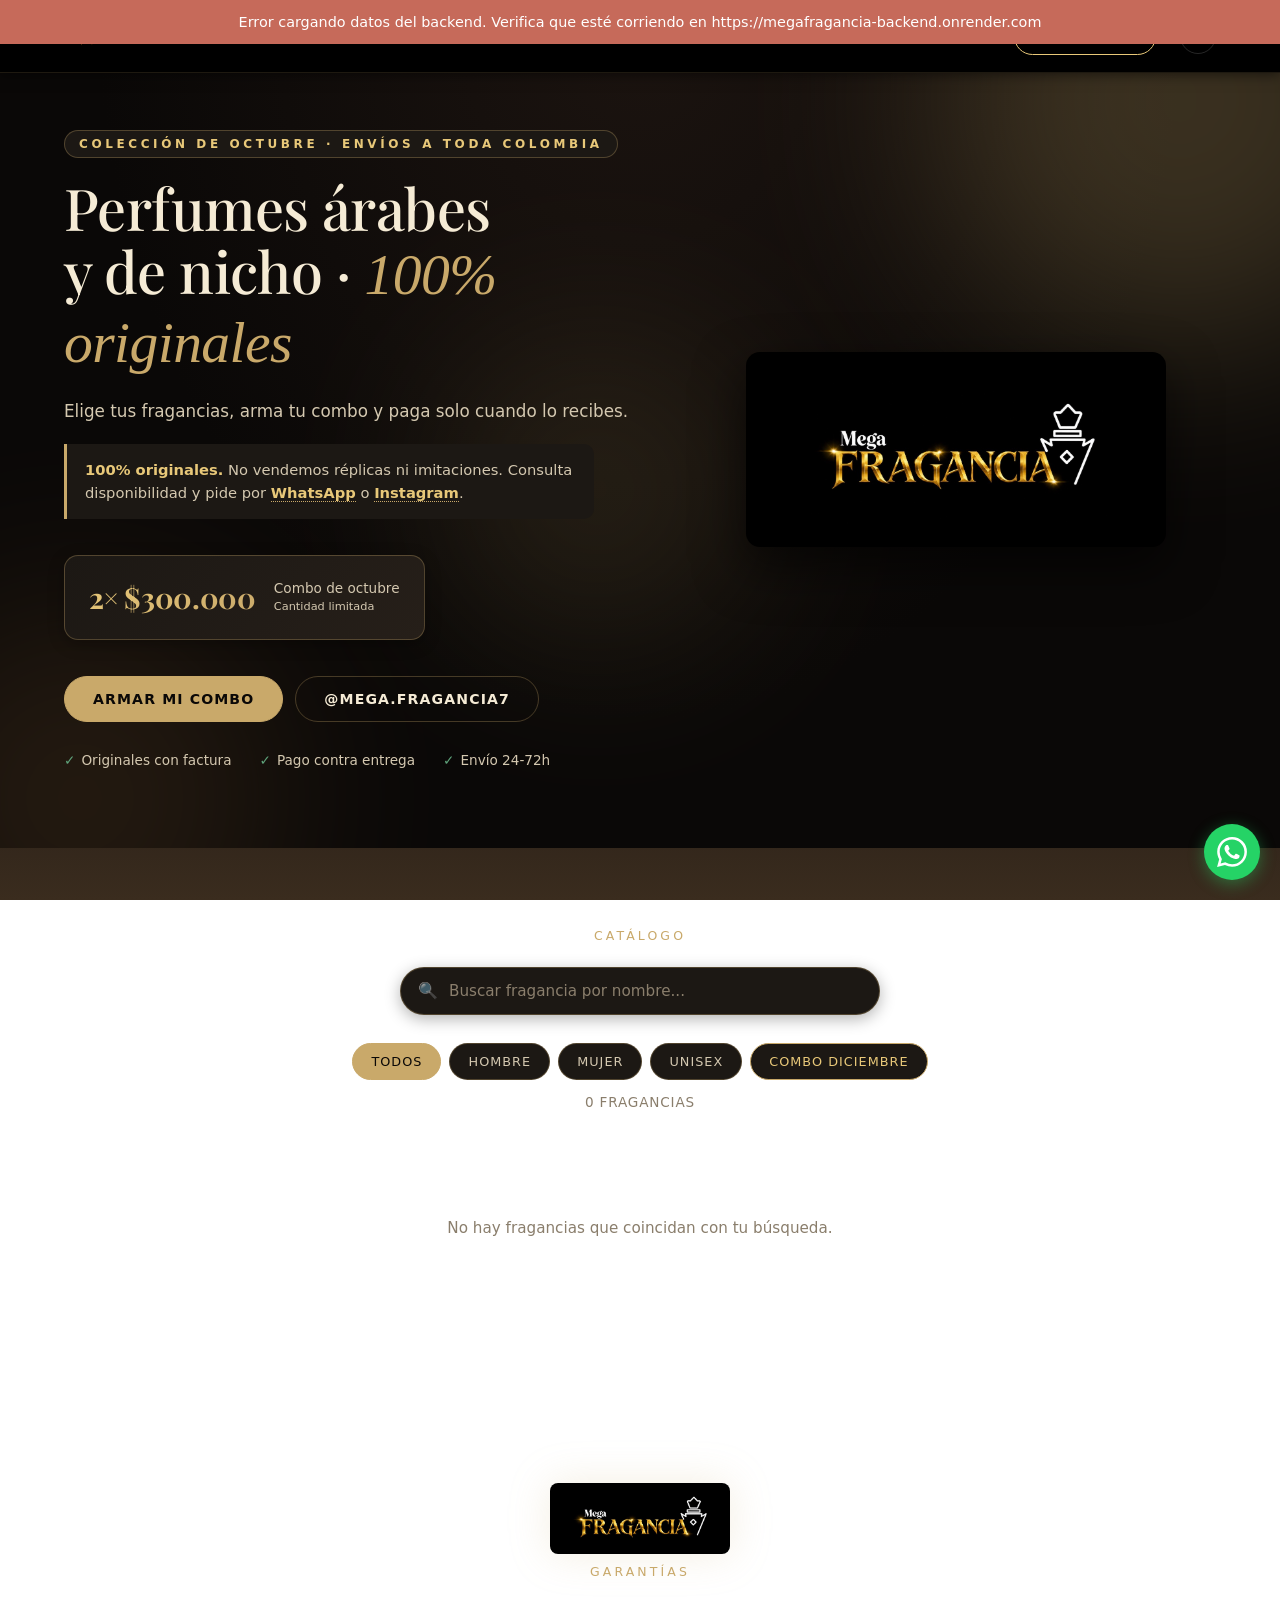
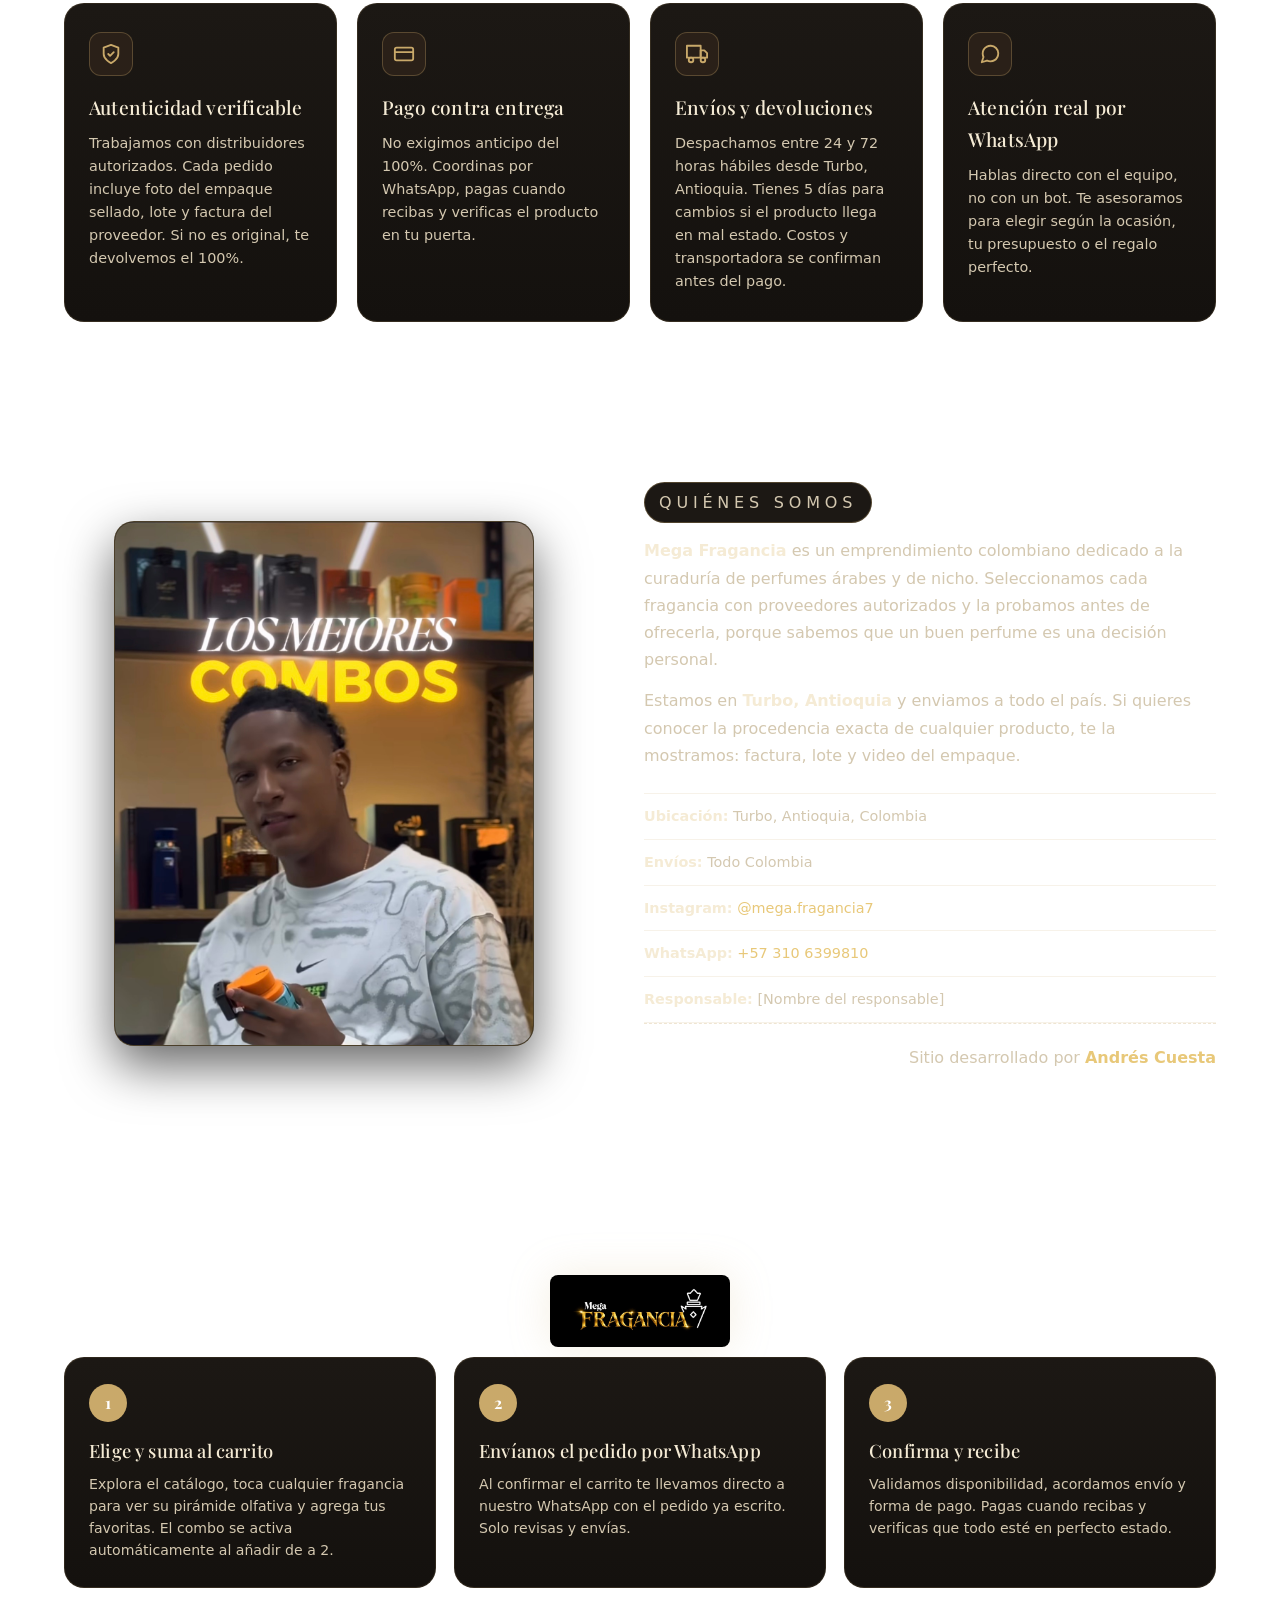
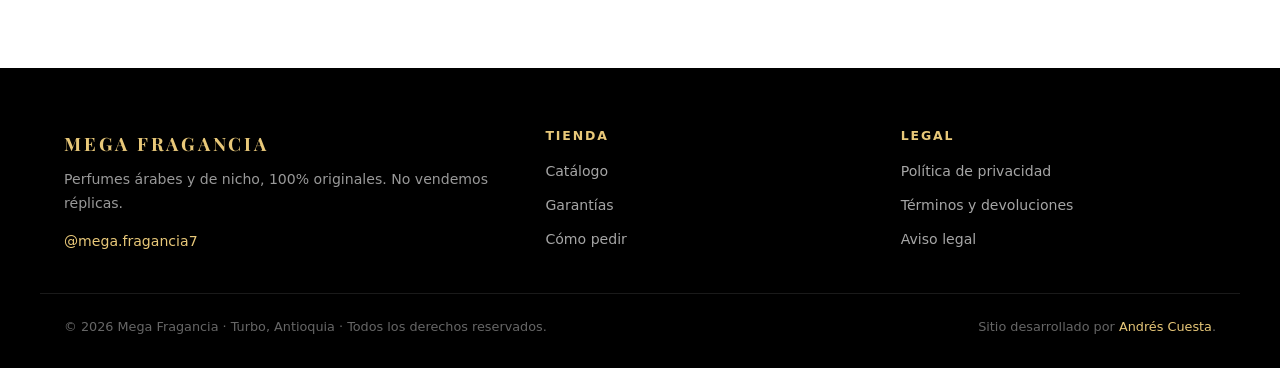
==== index.html @ 2c6e610f "Catalogo: filtro 'Combo del mes', contador de fragancias y paginacion de 10 - Chip 'Combo Octubre' (" ====
<!DOCTYPE html>
<html lang="es-CO">
<head>
  <meta charset="utf-8">
  <meta name="viewport" content="width=device-width, initial-scale=1, viewport-fit=cover">
  <meta name="theme-color" content="#1a1410">
  <meta name="description" content="Mega Fragancia — Perfumes árabes y de nicho 100% originales en Turbo, Antioquia. Sin réplicas. Combos 2x1 con envío a toda Colombia. Pide por WhatsApp.">
  <meta name="robots" content="index, follow">
  <meta property="og:title" content="Mega Fragancia — Perfumes árabes y de nicho">
  <meta property="og:description" content="Perfumes árabes y de nicho 100% originales. Sin réplicas. Combos y envío a toda Colombia. Pide por WhatsApp.">
  <meta property="og:type" content="website">
  <meta property="og:locale" content="es_CO">
  <meta property="og:site_name" content="Mega Fragancia">
  <meta property="og:url" content="https://megafraganciaweb.netlify.app/">
  <meta property="og:image" content="https://megafraganciaweb.netlify.app/assets/img/logo-original.jpg">
  <meta property="og:image:width" content="1153">
  <meta property="og:image:height" content="459">
  <meta property="og:image:alt" content="Logo de Mega Fragancia — Perfumes árabes y de nicho 100% originales">
  <meta name="twitter:card" content="summary_large_image">
  <meta name="twitter:title" content="Mega Fragancia — Perfumes árabes y de nicho">
  <meta name="twitter:description" content="Perfumes árabes y de nicho 100% originales. Sin réplicas. Pide por WhatsApp.">
  <meta name="twitter:image" content="https://megafraganciaweb.netlify.app/assets/img/logo-original.jpg">
  <link rel="icon" type="image/svg+xml" href="assets/svg/favicon.svg">
  <link rel="preconnect" href="https://wa.me">
  <link rel="preconnect" href="https://fonts.googleapis.com">
  <link rel="preconnect" href="https://fonts.gstatic.com" crossorigin>
  <link rel="stylesheet" href="styles.css">
  <title>Mega Fragancia — Perfumes árabes y de nicho · 100% originales</title>
</head>
<body>

  <!-- ============ HEADER ============ -->
  <header id="hdr">
    <div class="wrap nav">
      <a class="brand" href="#inicio" aria-label="Mega Fragancia, ir al inicio">
        <img src="assets/img/logo-original.jpg" alt="" width="38" height="38" class="brand-logo">
        <span>Mega Fragancia</span>
      </a>
      <nav class="sans" aria-label="Navegación principal">
        <a class="link hide-s" href="#catalogo">Catálogo</a>
        <a class="link hide-s" href="#garantias">Garantías</a>
        <a class="link hide-s" href="#nosotros">Nosotros</a>
        <a class="link" href="#como-pedir">Cómo pedir</a>
      </nav>
      <button class="cartbtn" id="cartbtn" type="button" aria-label="Abrir carrito">
        Carrito <span id="cc" aria-live="polite">0</span>
      </button>
      <button class="adminbtn" id="adminbtn" type="button" aria-label="Panel de administración" title="Panel admin">
        <svg viewBox="0 0 24 24" width="18" height="18" fill="none" stroke="currentColor" stroke-width="2" stroke-linecap="round" stroke-linejoin="round" aria-hidden="true">
          <circle cx="12" cy="12" r="3"/>
          <path d="M12 1v6m0 6v6m11-7h-6m-6 0H1m17.36-5.36l-4.24 4.24m-4.24 4.24l-4.24 4.24m12.72 0l-4.24-4.24m-4.24-4.24l-4.24-4.24"/>
        </svg>
      </button>
    </div>
  </header>

  <main id="inicio">

    <!-- ============ HERO ============ -->
    <section class="hero">
      <div class="orb a" aria-hidden="true"></div>
      <div class="orb b" aria-hidden="true"></div>
      <div class="orb c" aria-hidden="true"></div>
      <div class="wrap hero-wrap">
        <div class="hero-text">
          <p class="eyebrow" id="promo-eyebrow">Colección de octubre · Envíos a toda Colombia</p>
          <h1>Perfumes árabes<br>y de nicho · <em>100% originales</em></h1>
          <p class="lead">
            Elige tus fragancias, arma tu combo y paga solo cuando lo recibes.
            Trabajamos directamente con proveedores autorizados y entregamos factura de cada pedido.
          </p>
          <p class="lead-mini">
            <strong>100% originales.</strong> No vendemos réplicas ni imitaciones.
            Consulta disponibilidad y pide por
            <a href="#" id="hero-wa">WhatsApp</a> o
            <a href="https://www.instagram.com/mega.fragancia7/" target="_blank" rel="noopener noreferrer">Instagram</a>.
          </p>
          <div class="promo" id="promo-block">
            <b id="promo-titulo">2× $300.000</b>
            <span>
              <span id="promo-subtitulo">Combo de octubre</span><br>
              <small id="promo-vigencia">Cantidad limitada</small>
            </span>
          </div>
          <div class="btns">
            <a class="btn" href="#catalogo">Armar mi combo</a>
            <a class="btn ghost" href="https://www.instagram.com/mega.fragancia7/" target="_blank" rel="noopener noreferrer">@mega.fragancia7</a>
          </div>
          <p class="hero-trust">
            <span>Originales con factura</span>
            <span>Pago contra entrega</span>
            <span>Envío 24-72h</span>
          </p>
        </div>
        <div class="hero-visual" aria-hidden="true">
          <div class="hero-logo">
            <img src="assets/img/logo-original.jpg" alt="Mega Fragancia - Perfumes árabes y de nicho">
          </div>
        </div>
      </div>
    </section>

    <!-- ============ CATÁLOGO ============ -->
    <section id="catalogo">
      <div class="wrap">
        <p class="section-tag">Catálogo</p>

        <div class="search-bar">
          <input type="search" id="search" placeholder="Buscar fragancia por nombre..." aria-label="Buscar fragancia">
        </div>

        <div class="filters" id="filters" role="group" aria-label="Filtrar por tipo"></div>
        <p class="cat-count" id="cat-count" aria-live="polite"></p>
        <div class="grid" id="grid"></div>
        <nav class="pagination" id="pagination" aria-label="Paginación del catálogo" hidden></nav>

        <p class="empty" id="empty" hidden>No hay fragancias que coincidan con tu búsqueda.</p>
      </div>
    </section>

    <!-- ============ GARANTÍAS ============ -->
    <section id="garantias">
      <div class="wrap">
        <div class="logo-banner reveal">
          <img src="assets/img/logo-original.jpg" alt="Mega Fragancia" class="banner-logo">
        </div>
        <p class="section-tag">Garantías</p>
        <div class="trust">
          <article class="tbox reveal">
            <div class="ticon" aria-hidden="true">
              <svg viewBox="0 0 24 24" fill="none" stroke="currentColor" stroke-width="2" stroke-linecap="round" stroke-linejoin="round">
                <path d="M12 22s8-4 8-10V5l-8-3-8 3v7c0 6 8 10 8 10z"/>
                <path d="M9 12l2 2 4-4"/>
              </svg>
            </div>
            <h3>Autenticidad verificable</h3>
            <p>Trabajamos con distribuidores autorizados. Cada pedido incluye foto del empaque sellado, lote y factura del proveedor. Si no es original, te devolvemos el 100%.</p>
          </article>
          <article class="tbox reveal">
            <div class="ticon" aria-hidden="true">
              <svg viewBox="0 0 24 24" fill="none" stroke="currentColor" stroke-width="2" stroke-linecap="round" stroke-linejoin="round">
                <rect x="2" y="5" width="20" height="14" rx="2"/>
                <line x1="2" y1="10" x2="22" y2="10"/>
              </svg>
            </div>
            <h3>Pago contra entrega</h3>
            <p>No exigimos anticipo del 100%. Coordinas por WhatsApp, pagas cuando recibas y verificas el producto en tu puerta.</p>
          </article>
          <article class="tbox reveal">
            <div class="ticon" aria-hidden="true">
              <svg viewBox="0 0 24 24" fill="none" stroke="currentColor" stroke-width="2" stroke-linecap="round" stroke-linejoin="round">
                <rect x="1" y="3" width="15" height="13"/>
                <path d="M16 8h4l3 3v5h-7V8z"/>
                <circle cx="5.5" cy="18.5" r="2.5"/>
                <circle cx="18.5" cy="18.5" r="2.5"/>
              </svg>
            </div>
            <h3>Envíos y devoluciones</h3>
            <p>Despachamos entre 24 y 72 horas hábiles desde Turbo, Antioquia. Tienes 5 días para cambios si el producto llega en mal estado. Costos y transportadora se confirman antes del pago.</p>
          </article>
          <article class="tbox reveal">
            <div class="ticon" aria-hidden="true">
              <svg viewBox="0 0 24 24" fill="none" stroke="currentColor" stroke-width="2" stroke-linecap="round" stroke-linejoin="round">
                <path d="M21 11.5a8.38 8.38 0 0 1-.9 3.8 8.5 8.5 0 0 1-7.6 4.7 8.38 8.38 0 0 1-3.8-.9L3 21l1.9-5.7a8.38 8.38 0 0 1-.9-3.8 8.5 8.5 0 0 1 4.7-7.6 8.38 8.38 0 0 1 3.8-.9h.5a8.48 8.48 0 0 1 8 8v.5z"/>
              </svg>
            </div>
            <h3>Atención real por WhatsApp</h3>
            <p>Hablas directo con el equipo, no con un bot. Te asesoramos para elegir según la ocasión, tu presupuesto o el regalo perfecto.</p>
          </article>
        </div>
      </div>
    </section>

    <!-- ============ NOSOTROS ============ -->
    <section id="nosotros">
      <div class="wrap nosotros">
        <div class="nos-foto reveal" aria-hidden="true">
          <img src="assets/img/equipo/vendedor.jpg" alt="">
        </div>
        <div class="nos-text reveal">
          <p class="eyebrow">Quiénes somos</p>
          <p>
            <strong>Mega Fragancia</strong> es un emprendimiento colombiano dedicado a la curaduría de perfumes árabes
            y de nicho. Seleccionamos cada fragancia con proveedores autorizados y la probamos antes
            de ofrecerla, porque sabemos que un buen perfume es una decisión personal.
          </p>
          <p>
            Estamos en <strong>Turbo, Antioquia</strong> y enviamos a todo el país. Si quieres conocer
            la procedencia exacta de cualquier producto, te la mostramos: factura, lote y video del empaque.
          </p>
          <ul class="nos-list">
            <li><strong>Ubicación:</strong> Turbo, Antioquia, Colombia</li>
            <li><strong>Envíos:</strong> Todo Colombia</li>
            <li><strong>Instagram:</strong> <a href="https://www.instagram.com/mega.fragancia7/" target="_blank" rel="noopener noreferrer">@mega.fragancia7</a></li>
            <li><strong>WhatsApp:</strong> <a href="#" id="nosotros-wa">+57 310 6399810</a></li>
            <li><strong>Responsable:</strong> [Nombre del responsable]</li>
          </ul>
          <p class="nos-dev">
            Sitio desarrollado por <a href="https://github.com/andrescuesta19" target="_blank" rel="noopener noreferrer">Andrés Cuesta</a>
          </p>
        </div>
      </div>
    </section>

    <!-- ============ PASOS (sin título visible) ============ -->
    <section id="como-pedir">
      <div class="wrap">
        <div class="logo-banner reveal">
          <img src="assets/img/logo-original.jpg" alt="Mega Fragancia" class="banner-logo">
        </div>
        <ol class="steps">
          <li class="step reveal">
            <span class="step-n">1</span>
            <h3>Elige y suma al carrito</h3>
            <p>Explora el catálogo, toca cualquier fragancia para ver su pirámide olfativa y agrega tus favoritas. El combo se activa automáticamente al añadir de a 2.</p>
          </li>
          <li class="step reveal">
            <span class="step-n">2</span>
            <h3>Envíanos el pedido por WhatsApp</h3>
            <p>Al confirmar el carrito te llevamos directo a nuestro WhatsApp con el pedido ya escrito. Solo revisas y envías.</p>
          </li>
          <li class="step reveal">
            <span class="step-n">3</span>
            <h3>Confirma y recibe</h3>
            <p>Validamos disponibilidad, acordamos envío y forma de pago. Pagas cuando recibas y verificas que todo esté en perfecto estado.</p>
          </li>
        </ol>
      </div>
    </section>

  </main>

  <!-- ============ FOOTER ============ -->
  <footer>
    <div class="wrap foot-cols">
      <div class="foot-brand">
        <strong>Mega Fragancia</strong>
        <span>Perfumes árabes y de nicho, 100% originales. No vendemos réplicas.</span>
        <a href="https://www.instagram.com/mega.fragancia7/" target="_blank" rel="noopener noreferrer" class="foot-ig">@mega.fragancia7</a>
      </div>
      <div class="foot-links">
        <strong>Tienda</strong>
        <a href="#catalogo">Catálogo</a>
        <a href="#garantias">Garantías</a>
        <a href="#como-pedir">Cómo pedir</a>
      </div>
      <div class="foot-links">
        <strong>Legal</strong>
        <a href="politicas/privacidad.html">Política de privacidad</a>
        <a href="politicas/terminos.html">Términos y devoluciones</a>
        <button class="lnk" data-dlg="aviso" type="button">Aviso legal</button>
      </div>
    </div>
    <div class="wrap foot-copy">
      <p>&copy; <span id="year">2026</span> Mega Fragancia · Turbo, Antioquia · Todos los derechos reservados.</p>
      <p>Sitio desarrollado por <a href="https://github.com/andrescuesta19" target="_blank" rel="noopener noreferrer">Andrés Cuesta</a>.</p>
    </div>
  </footer>

  <!-- ============ BARRA FLOTANTE DEL CARRITO ============ -->
  <div class="order" id="orderbar" role="region" aria-label="Carrito de compras">
    <div class="order-info">
      <strong id="obar-count" aria-live="polite">0 fragancias</strong>
      <small id="obar-sub">Agrega 2 para activar el combo 2×$300.000</small>
    </div>
    <button class="btn small" id="obar-btn" type="button" aria-disabled="true">Ver carrito</button>
  </div>

  <!-- ============ BOTÓN FLOTANTE WHATSAPP ============ -->
  <a class="wa-fab" id="wa-fab" href="#" target="_blank" rel="noopener noreferrer" aria-label="Hablar por WhatsApp">
    <svg viewBox="0 0 24 24" fill="currentColor" aria-hidden="true">
      <path d="M17.472 14.382c-.297-.149-1.758-.867-2.03-.967-.273-.099-.471-.148-.67.15-.197.297-.767.966-.94 1.164-.173.199-.347.223-.644.075-.297-.15-1.255-.463-2.39-1.475-.883-.788-1.48-1.761-1.653-2.059-.173-.297-.018-.458.13-.606.134-.133.298-.347.446-.52.149-.174.198-.298.298-.497.099-.198.05-.371-.025-.52-.075-.149-.669-1.612-.916-2.207-.242-.579-.487-.5-.669-.51-.173-.008-.371-.01-.57-.01-.198 0-.52.074-.792.372-.272.297-1.04 1.016-1.04 2.479 0 1.462 1.065 2.875 1.213 3.074.149.198 2.096 3.2 5.077 4.487.709.306 1.262.489 1.694.625.712.227 1.36.195 1.871.118.571-.085 1.758-.719 2.006-1.413.248-.694.248-1.289.173-1.413-.074-.124-.272-.198-.57-.347m-5.421 7.403h-.004a9.87 9.87 0 0 1-5.031-1.378l-.361-.214-3.741.982.998-3.648-.235-.374a9.86 9.86 0 0 1-1.51-5.26c.001-5.45 4.436-9.884 9.888-9.884 2.64 0 5.122 1.03 6.988 2.898a9.825 9.825 0 0 1 2.893 6.994c-.003 5.45-4.437 9.884-9.885 9.884m8.413-18.297A11.815 11.815 0 0 0 12.05 0C5.495 0 .16 5.335.157 11.892c0 2.096.547 4.142 1.588 5.945L.057 24l6.305-1.654a11.882 11.882 0 0 0 5.683 1.448h.005c6.554 0 11.89-5.335 11.893-11.893a11.821 11.821 0 0 0-3.48-8.413Z"/>
    </svg>
  </a>

  <!-- ============ DIALOGS ============ -->
  <dialog id="dcart" aria-labelledby="dcart-title">
    <header class="dlg-head">
      <h3 id="dcart-title">Tu carrito</h3>
      <button class="x" data-close type="button" aria-label="Cerrar carrito">
        <svg viewBox="0 0 24 24" width="16" height="16" fill="none" stroke="currentColor" stroke-width="2.5" stroke-linecap="round" aria-hidden="true">
          <line x1="18" y1="6" x2="6" y2="18"/><line x1="6" y1="6" x2="18" y2="18"/>
        </svg>
      </button>
    </header>
    <div class="dlg-body">
      <div id="clist" class="cart-list"></div>
      <p id="csum" class="cart-sum"></p>
      <p id="chint" class="cart-hint"></p>
    </div>
    <div class="dlg-foot">
      <a class="btn" id="wa" href="#" target="_blank" rel="noopener noreferrer" aria-disabled="true">Pedir por WhatsApp</a>
      <button class="btn ghost" data-close type="button">Seguir viendo</button>
    </div>
  </dialog>

  <!-- Modal de detalle de producto -->
  <dialog id="dproduct" aria-labelledby="dp-title">
    <header class="dlg-head">
      <h3 id="dp-title">Detalle del producto</h3>
      <button class="x" data-close type="button" aria-label="Cerrar">
        <svg viewBox="0 0 24 24" width="16" height="16" fill="none" stroke="currentColor" stroke-width="2.5" stroke-linecap="round" aria-hidden="true">
          <line x1="18" y1="6" x2="6" y2="18"/><line x1="6" y1="6" x2="18" y2="18"/>
        </svg>
      </button>
    </header>
    <div class="dlg-body">
      <div class="product-detail" id="dp-content"></div>
      <div class="notes" style="margin-top: 18px;">
        <div><b>Salida</b><span id="dp-n1"></span></div>
        <div><b>Corazón</b><span id="dp-n2"></span></div>
        <div><b>Fondo</b><span id="dp-n3"></span></div>
      </div>
    </div>
    <div class="dlg-foot">
      <button class="btn" id="dp-add" type="button">Añadir al carrito</button>
      <button class="btn ghost" data-close type="button">Cerrar</button>
    </div>
  </dialog>

  <dialog id="aviso" aria-labelledby="aviso-title">
    <header class="dlg-head">
      <h3 id="aviso-title">Aviso legal</h3>
      <button class="x" data-close type="button" aria-label="Cerrar">
        <svg viewBox="0 0 24 24" width="16" height="16" fill="none" stroke="currentColor" stroke-width="2.5" stroke-linecap="round" aria-hidden="true">
          <line x1="18" y1="6" x2="6" y2="18"/><line x1="6" y1="6" x2="18" y2="18"/>
        </svg>
      </button>
    </header>
    <div class="dlg-body">
      <p>Este sitio es operado por <strong>[Nombre del responsable]</strong>, con domicilio en <strong>Turbo, Antioquia, Colombia</strong>. Los precios exhibidos pueden variar sin previo aviso; el precio final se confirma por WhatsApp antes del pago. Las imágenes y nombres de productos son propiedad de sus respectivos titulares y se usan con fines informativos.</p>
      <p>Para cualquier solicitud relacionada con el tratamiento de datos personales, escríbenos por WhatsApp o Instagram.</p>
    </div>
    <div class="dlg-foot">
      <button class="btn ghost" data-close type="button">Cerrar</button>
    </div>
  </dialog>

  <!-- ============ PANEL DE ADMINISTRACIÓN ============ -->
  <dialog id="dadmin" aria-labelledby="dadmin-title">
    <header class="dlg-head">
      <h3 id="dadmin-title">Panel de administración</h3>
      <button class="x" data-close type="button" aria-label="Cerrar">
        <svg viewBox="0 0 24 24" width="16" height="16" fill="none" stroke="currentColor" stroke-width="2.5" stroke-linecap="round" aria-hidden="true">
          <line x1="18" y1="6" x2="6" y2="18"/><line x1="6" y1="6" x2="18" y2="18"/>
        </svg>
      </button>
    </header>
    <div class="dlg-body">
      <div id="admin-login">
        <div class="login-grid">
          <div class="login-brand">
            <img src="assets/img/logo-original.jpg" alt="" class="login-logo" width="72" height="72">
            <span class="login-brand-name">Mega Fragancia</span>
            <span class="login-brand-sub">Panel de administración</span>
          </div>
          <div class="login-side">
            <p class="nsub">Ingresa tu email para comenzar.</p>
            <form id="admin-form" class="admin-form login-form" autocomplete="on">
              <label for="admin-email" class="sr-only">Email</label>
              <input type="email" id="admin-email" placeholder="Tu email" autocomplete="email">
              <div class="login-step2" id="login-step2">
                <label for="admin-pass" class="sr-only">Contraseña</label>
                <input type="password" id="admin-pass" placeholder="Contraseña" autocomplete="current-password">
                <button class="btn login-enter" type="submit">Entrar</button>
              </div>
            </form>
            <p id="admin-error" class="admin-err" hidden>Email o contraseña incorrectos.</p>
          </div>
        </div>
      </div>

      <div id="admin-panel" hidden>
        <div class="admin-tabs">
          <button class="admin-tab" data-tab="promo" aria-pressed="true" type="button">Promo</button>
          <button class="admin-tab" data-tab="productos" aria-pressed="false" type="button">Productos</button>
          <button class="admin-tab" data-tab="sitio" aria-pressed="false" type="button">Textos</button>
          <button class="adminbtn" id="admin-logout" type="button" style="margin-left:auto;" title="Cerrar sesión">⎋</button>
        </div>

        <!-- Tab Promo -->
        <div class="admin-tab-panel on" data-panel="promo">
          <p class="nsub">Edita la promoción del mes.</p>
          <div class="admin-field">
            <label><input type="checkbox" id="apromo-activo" checked> Mostrar promoción activa</label>
          </div>
          <div class="admin-field">
            <label for="apromo-titulo">Título (ej: "2× $300.000")</label>
            <input type="text" id="apromo-titulo" maxlength="40" placeholder="2× $300.000">
          </div>
          <div class="admin-field">
            <label for="apromo-subtitulo">Subtítulo (ej: "Combo de octubre")</label>
            <input type="text" id="apromo-subtitulo" maxlength="60" placeholder="Combo de octubre">
          </div>
          <div class="admin-field">
            <label for="apromo-vigencia">Vigencia</label>
            <input type="text" id="apromo-vigencia" maxlength="60" placeholder="Cantidad limitada">
          </div>
          <div class="admin-field">
            <label for="apromo-precio">Precio del combo (sin puntos ni comas)</label>
            <input type="number" id="apromo-precio" min="0" max="99999999" step="1000" placeholder="300000">
          </div>
          <div class="admin-actions">
            <button class="btn" id="apromo-save" type="button">Guardar</button>
            <button class="btn ghost" id="apromo-reset" type="button">Restablecer</button>
            <span class="save-feedback" id="apromo-feedback">✓ Guardado</span>
          </div>
        </div>

        <!-- Tab Productos -->
        <div class="admin-tab-panel" data-panel="productos">
          <p class="nsub">Gestiona los productos del catálogo. Las fotos que subes se guardan automáticamente en el servidor.</p>

          <details class="admin-help" open>
            <summary>➕ Agregar nuevo producto</summary>
            <div class="admin-field" style="margin-top: 12px;">
              <label for="np-nombre">Nombre</label>
              <input type="text" id="np-nombre" maxlength="40" placeholder="Ej: Baccarat Rouge 540">
            </div>
            <div class="admin-row">
              <div class="admin-field">
                <label for="np-tipo">Tipo</label>
                <select id="np-tipo" style="width:100%;padding:10px 14px;border:1px solid var(--line-2);border-radius:10px;background:var(--surface);color:var(--text);font:400 .92rem var(--sans);">
                  <option value="Hombre">Hombre</option>
                  <option value="Mujer">Mujer</option>
                  <option value="Unisex">Unisex</option>
                </select>
              </div>
              <div class="admin-field">
                <label for="np-presentacion">Presentación (tamaño)</label>
                <input type="text" id="np-presentacion" maxlength="30" placeholder="100 ml">
              </div>
            </div>
            <div class="admin-field">
              <label for="np-precio">Precio unitario (COP, sin puntos ni comas)</label>
              <input type="number" id="np-precio" placeholder="150000">
            </div>
            <div class="admin-field">
              <label for="np-desc">Descripción</label>
              <textarea id="np-desc" maxlength="200" placeholder="Cálido, especiado y envolvente..."></textarea>
            </div>
            <div class="admin-row">
              <div class="admin-field">
                <label for="np-salida">Notas de salida (separadas por coma)</label>
                <input type="text" id="np-salida" placeholder="Cardamomo, Bergamota">
              </div>
              <div class="admin-field">
                <label for="np-corazon">Notas de corazón</label>
                <input type="text" id="np-corazon" placeholder="Ámbar, Rosa">
              </div>
            </div>
            <div class="admin-field">
              <label for="np-fondo">Notas de fondo</label>
              <input type="text" id="np-fondo" placeholder="Vainilla, Pachulí">
            </div>
            <div class="admin-field">
              <label class="combo-check">
                <input type="checkbox" id="np-combo">
                Mostrar en el filtro <strong>Combo del mes</strong> de la tienda
              </label>
            </div>
            <div class="admin-field">
              <label>Fotos y videos del producto (puedes agregar varios)</label>
              <label class="admin-file-label">
                <input type="file" id="np-files" accept="image/*,video/*" multiple>
                📷 Subir fotos / videos
              </label>
              <div class="admin-gallery-preview" id="np-preview"></div>
            </div>
            <div class="admin-actions">
              <button class="btn" id="np-save" type="button">Agregar producto</button>
              <button class="btn ghost" id="np-cancel" type="button" style="display:none;">Cancelar</button>
              <span class="save-feedback" id="np-feedback">✓ Guardado</span>
            </div>
          </details>

          <p class="nsub" style="margin-top: 24px;">Productos actuales:</p>
          <ul class="admin-list" id="products-list"></ul>
        </div>

        <!-- Tab Textos del sitio -->
        <div class="admin-tab-panel" data-panel="sitio">
          <p class="nsub">Edita los textos visibles del sitio.</p>
          <div class="admin-field">
            <label for="as-hero-h1">Título principal del hero</label>
            <input type="text" id="as-hero-h1" placeholder="Perfumes árabes y de nicho · 100% originales">
          </div>
          <div class="admin-field">
            <label for="as-hero-lead">Texto debajo del título</label>
            <textarea id="as-hero-lead" placeholder="Elige tus fragancias..."></textarea>
          </div>
          <div class="admin-field">
            <label for="as-nos-texto">Texto de "Nosotros"</label>
            <textarea id="as-nos-texto" style="min-height: 120px;" placeholder="Mega Fragancia es un emprendimiento..."></textarea>
          </div>
          <div class="admin-field">
            <label for="as-ig">URL de Instagram</label>
            <input type="text" id="as-ig" placeholder="https://www.instagram.com/mega.fragancia7/">
          </div>
          <div class="admin-actions">
            <button class="btn" id="as-save" type="button">Guardar</button>
            <span class="save-feedback" id="as-feedback">✓ Guardado</span>
          </div>
        </div>
      </div>
    </div>
    <div class="dlg-foot">
      <button class="btn ghost" data-close type="button">Cerrar</button>
    </div>
  </dialog>

  <script src="app.js" defer></script>
</body>
</html>
---- styles.css ----
/* ==========================================================
   Mega Fragancia — Hoja de estilos v5
   Paleta: negro profundo + dorado (degradado fluido)
   Tipografía: Playfair Display (títulos) + Lato (texto)
   ========================================================== */

@import url('https://fonts.googleapis.com/css2?family=Playfair+Display:wght@400;500;600;700;800;900&family=Lato:wght@300;400;700;900&display=swap');

:root {
  /* --- Paleta: negro profundo + dorado (Opción A) --- */
  --bg: #0a0807;             /* negro profundo, fondo principal */
  --bg-2: #14110e;           /* negro ligeramente más claro, secciones alternas */
  --surface: #1c1814;        /* tarjetas y superficies */
  --surface-2: #261f19;      /* superficies alternas */
  --text: #f5ebd5;           /* texto principal, crema cálido */
  --text-2: #d4c8b0;         /* texto secundario */
  --muted: #8a7e6c;          /* texto muted */
  --line: rgba(201, 169, 106, .15); /* bordes sutiles dorados */
  --line-2: rgba(201, 169, 106, .3); /* bordes más visibles */

  --gold: #c9a96a;           /* dorado principal */
  --gold-light: #e8c879;     /* dorado brillante, acentos */
  --gold-dark: #8e6438;      /* dorado oscuro */
  --gold-bg: #2a2018;        /* fondo con tinte dorado */

  --dark: #000000;           /* negro puro, header/footer */
  --ok: #5fa37b;             /* verde para confirmaciones */
  --danger: #d47262;         /* rojo para errores */

  --shadow: 0 4px 16px rgba(0, 0, 0, .3);
  --shadow-md: 0 8px 28px rgba(0, 0, 0, .4);
  --shadow-lg: 0 20px 50px rgba(0, 0, 0, .6);
  --shadow-gold: 0 4px 20px rgba(201, 169, 106, .2);

  --radius: 14px;
  --radius-lg: 20px;

  --serif: "Playfair Display", Georgia, "Times New Roman", serif;
  --serif-2: "Cormorant Garamond", Georgia, serif;
  --sans: "Inter", system-ui, -apple-system, "Segoe UI", Roboto, sans-serif;
}

* { box-sizing: border-box; }

html {
  scroll-behavior: smooth;
  scroll-padding-top: calc(env(safe-area-inset-top, 0px) + 80px);
}

body {
  margin: 0;
  background: linear-gradient(180deg, #0a0807 0%, #14110e 30%, #1c1814 60%, #2a2018 85%, #3a2c1e 100%);
  background-attachment: fixed;
  color: var(--text);
  font-family: var(--sans);
  font-size: 16px;
  line-height: 1.65;
  -webkit-font-smoothing: antialiased;
  -moz-osx-font-smoothing: grayscale;
  overflow-x: hidden;
  padding-top: env(safe-area-inset-top, 0px);
  padding-bottom: env(safe-area-inset-bottom, 0px);
}

img, svg { max-width: 100%; display: block; }

a { color: var(--gold); text-decoration: none; transition: color .2s; }
a:hover { color: var(--gold-dark); }

.wrap { max-width: 1200px; margin: 0 auto; padding: 0 24px; }

/* ===================== HEADER OSCURO ===================== */
header {
  position: fixed;
  top: 0; left: 0; right: 0;
  z-index: 20;
  background: #000000;
  border-bottom: 1px solid var(--line);
  box-shadow: 0 2px 12px rgba(0, 0, 0, .5);
}
header.scrolled {
  background: rgba(0, 0, 0, .96);
  -webkit-backdrop-filter: blur(12px);
  backdrop-filter: blur(12px);
}

.nav {
  display: flex;
  align-items: center;
  justify-content: space-between;
  height: 72px;
  gap: 16px;
}

.brand {
  display: flex;
  align-items: center;
  gap: 12px;
  text-decoration: none;
  color: var(--gold-light);
  font-family: var(--serif);
  font-size: 1rem;
  letter-spacing: .2em;
  text-transform: uppercase;
  font-weight: 600;
}
.brand-logo {
  width: 38px; height: 38px;
  border-radius: 6px;
  background: #000;
  padding: 2px;
}

.nav nav { display: flex; align-items: center; margin-left: auto; }
.nav .link {
  font: 500 .85rem var(--sans);
  text-decoration: none;
  color: rgba(255, 255, 255, .75);
  margin-left: 24px;
  position: relative;
  letter-spacing: .03em;
  transition: color .2s;
}
.nav .link:hover { color: var(--gold-light); }
.nav .link::after {
  content: "";
  position: absolute;
  left: 0; right: 0; bottom: -8px;
  height: 1px;
  background: var(--gold-light);
  transform: scaleX(0);
  transform-origin: left;
  transition: transform .25s;
}
.nav .link:hover::after { transform: scaleX(1); }

.cartbtn {
  font: 600 .82rem var(--sans);
  letter-spacing: .08em;
  text-transform: uppercase;
  padding: 10px 18px;
  border-radius: 999px;
  border: 1px solid var(--gold-light);
  background: transparent;
  color: var(--gold-light);
  cursor: pointer;
  display: inline-flex;
  align-items: center;
  gap: 8px;
  transition: all .2s;
}
.cartbtn:hover {
  background: var(--gold-light);
  color: var(--dark);
}
.cartbtn span {
  min-width: 1.6em;
  padding: 0 7px;
  border-radius: 999px;
  background: var(--gold-light);
  color: var(--dark);
  text-align: center;
  font-size: .75rem;
  font-weight: 700;
  transition: all .2s;
}
.cartbtn:hover span { background: var(--dark); color: var(--gold-light); }

.adminbtn {
  display: inline-flex;
  align-items: center;
  justify-content: center;
  width: 36px; height: 36px;
  border-radius: 50%;
  border: 1px solid rgba(255, 255, 255, .15);
  background: transparent;
  color: rgba(255, 255, 255, .6);
  cursor: pointer;
  transition: all .2s;
  margin-left: 8px;
}
.adminbtn:hover {
  border-color: var(--gold-light);
  color: var(--gold-light);
  transform: rotate(45deg);
}

@media (max-width: 720px) {
  .nav { height: 60px; gap: 8px; }
  .nav .hide-s { display: none; }
  .brand { gap: 8px; }
  .brand-logo { width: 32px; height: 32px; }
  .brand span { font-size: .82rem; letter-spacing: .12em; }
  .cartbtn { padding: 7px 12px; font-size: .72rem; }
  .cartbtn span { font-size: .68rem; padding: 0 5px; }
  .adminbtn { width: 32px; height: 32px; margin-left: 4px; }
  .adminbtn svg { width: 16px; height: 16px; }
}

/* ===================== HERO ===================== */
.hero {
  position: relative;
  min-height: 92vh;
  display: flex;
  align-items: center;
  padding: 130px 0 80px;
  overflow: hidden;
  background: radial-gradient(ellipse at top, #1c1410 0%, #0a0807 60%);
}

/* Orbes de luz dorada */
.orb {
  position: absolute;
  border-radius: 50%;
  filter: blur(100px);
  pointer-events: none;
}
.orb.a { width: 500px; height: 500px; background: #c9a96a; top: -150px; right: -150px; opacity: .25; }
.orb.b { width: 400px; height: 400px; background: #8e6438; bottom: -150px; left: -120px; opacity: .2; }
.orb.c { width: 300px; height: 300px; background: #e8c879; top: 40%; left: 35%; opacity: .12; }

.hero-wrap {
  position: relative;
  display: grid;
  grid-template-columns: 1.1fr 1fr;
  gap: 60px;
  align-items: center;
}

@media (max-width: 880px) {
  .hero-wrap { grid-template-columns: 1fr; gap: 40px; text-align: center; }
  .hero-visual { order: -1; }
}

.eyebrow {
  font: 600 .75rem var(--sans);
  letter-spacing: .3em;
  text-transform: uppercase;
  color: var(--gold-light);
  margin: 0 0 18px;
  display: inline-block;
  padding: 6px 14px;
  border: 1px solid var(--line-2);
  border-radius: 999px;
  background: var(--surface);
}

h1 {
  font-family: var(--serif);
  font-size: clamp(2.2rem, 5vw, 3.6rem);
  line-height: 1.1;
  margin: 0 0 .4em;
  font-weight: 500;
  letter-spacing: -.01em;
  color: var(--text);
}
h1 em {
  font-family: var(--serif-2);
  font-style: italic;
  font-weight: 500;
  color: var(--gold);
}

.lead {
  max-width: 36em;
  color: var(--text-2);
  font: 400 1.05rem/1.7 var(--sans);
  margin: 0 0 18px;
}

.lead-mini {
  max-width: 36em;
  color: var(--text-2);
  font: 500 .92rem/1.6 var(--sans);
  margin: 0 0 28px;
  padding: 14px 18px;
  border-left: 3px solid var(--gold);
  background: var(--surface);
  border-radius: 0 10px 10px 0;
}
.lead-mini strong { color: var(--gold-light); font-weight: 700; }
.lead-mini a { color: var(--gold-light); text-decoration: none; font-weight: 600; border-bottom: 1px dotted var(--gold); }
.lead-mini a:hover { border-bottom-style: solid; }

.promo {
  display: inline-flex;
  align-items: center;
  gap: 18px;
  padding: 18px 24px;
  border-radius: var(--radius);
  background: linear-gradient(135deg, var(--surface) 0%, var(--surface-2) 100%);
  border: 1px solid var(--line-2);
  margin: 8px 0 28px;
  box-shadow: var(--shadow);
}
.promo b {
  font-family: var(--serif);
  font-size: 1.8rem;
  background: linear-gradient(135deg, var(--gold-light), var(--gold));
  -webkit-background-clip: text;
  background-clip: text;
  -webkit-text-fill-color: transparent;
  letter-spacing: -.01em;
}
.promo span {
  font: 500 .85rem var(--sans);
  color: var(--text-2);
  line-height: 1.3;
}

.btns { display: flex; gap: 12px; flex-wrap: wrap; margin-top: 8px; }

.btn {
  font: 600 .88rem var(--sans);
  letter-spacing: .08em;
  text-transform: uppercase;
  padding: 14px 28px;
  border-radius: 999px;
  border: 1px solid var(--gold);
  background: var(--gold);
  color: var(--bg);
  text-decoration: none;
  cursor: pointer;
  transition: all .2s;
  display: inline-flex;
  align-items: center;
  justify-content: center;
  gap: 8px;
}
.btn:hover {
  background: var(--gold-light);
  border-color: var(--gold-light);
  transform: translateY(-2px);
  box-shadow: var(--shadow-gold);
}
.btn.ghost {
  background: transparent;
  color: var(--text);
  border-color: var(--line-2);
}
.btn.ghost:hover {
  background: var(--surface);
  border-color: var(--gold);
  color: var(--gold);
  transform: translateY(-2px);
  box-shadow: none;
}
.btn.small { padding: 10px 18px; font-size: .8rem; }
.btn[aria-disabled="true"] { opacity: .4; pointer-events: none; }

.hero-trust {
  display: flex;
  flex-wrap: wrap;
  gap: 20px 28px;
  margin: 30px 0 0;
  font: 500 .85rem var(--sans);
  color: var(--text-2);
}
.hero-trust span { display: inline-flex; align-items: center; gap: 6px; }
.hero-trust span::before {
  content: "✓";
  color: var(--ok);
  font-weight: 700;
}

.hero-logo {
  display: flex;
  align-items: center;
  justify-content: center;
  width: 100%;
  max-width: 420px;
  margin: 0 auto;
  background: #000;
  border-radius: 14px;
  padding: 22px;
  border: 1px solid rgba(0, 0, 0, .1);
  box-shadow: var(--shadow-lg);
}
.hero-logo img {
  width: 100%;
  height: auto;
  border-radius: 8px;
}

/* ===================== SECCIONES GENERALES ===================== */
section { padding: 80px 0; position: relative; background: transparent; }

.sec-head {
  text-align: center;
  max-width: 720px;
  margin: 0 auto 50px;
}
.sec-head h2 {
  font-family: var(--serif);
  font-size: clamp(1.8rem, 4vw, 2.6rem);
  font-weight: 500;
  margin: 14px 0 14px;
  letter-spacing: .02em;
  text-transform: uppercase;
  color: var(--text);
}
.sec-head h2::after {
  content: "";
  display: block;
  width: 60px;
  height: 1px;
  background: var(--gold);
  margin: 18px auto 0;
}
.sec-head .sub {
  color: var(--text-2);
  margin: 0;
  font: 400 1rem/1.7 var(--sans);
}

h2 {
  font-family: var(--serif);
  font-size: clamp(1.6rem, 3.5vw, 2.2rem);
  font-weight: 500;
  margin: 0 0 .3em;
  letter-spacing: .02em;
}
h3 {
  font-family: var(--serif);
  font-size: 1.2rem;
  font-weight: 600;
  margin: 0 0 8px;
  color: var(--text);
  letter-spacing: .01em;
}

/* ===================== BUSCADOR ===================== */
.search-bar {
  max-width: 480px;
  margin: 0 auto 28px;
  position: relative;
}
.search-bar input {
  width: 100%;
  padding: 14px 16px 14px 48px;
  border: 1px solid var(--line-2);
  border-radius: 999px;
  background: var(--surface);
  color: var(--text);
  font: 400 .95rem var(--sans);
  box-shadow: var(--shadow);
  transition: border-color .2s, box-shadow .2s;
}
.search-bar input:focus {
  outline: none;
  border-color: var(--gold);
  box-shadow: 0 0 0 3px rgba(201, 169, 106, .2);
}
.search-bar::before {
  content: "🔍";
  position: absolute;
  left: 18px;
  top: 50%;
  transform: translateY(-50%);
  font-size: 1rem;
  pointer-events: none;
  opacity: .6;
}
.search-bar input::placeholder { color: var(--muted); }

/* ===================== CATÁLOGO ===================== */
.filters {
  display: flex;
  gap: 8px;
  flex-wrap: wrap;
  margin-bottom: 28px;
  justify-content: center;
}
.chip {
  font: 500 .8rem var(--sans);
  letter-spacing: .08em;
  text-transform: uppercase;
  padding: 10px 18px;
  border-radius: 999px;
  border: 1px solid var(--line-2);
  background: var(--surface);
  color: var(--text-2);
  cursor: pointer;
  transition: all .2s;
}
.chip:hover { border-color: var(--gold); color: var(--gold-light); }
.chip[aria-pressed="true"] {
  background: var(--gold);
  color: var(--bg);
  border-color: var(--gold);
}
/* Chip "Combo del mes" — siempre con detalle dorado para destacar */
.chip-combo { border-color: var(--gold); color: var(--gold-light); }

/* Contador de fragancias del catálogo */
.cat-count {
  text-align: center;
  font: 500 .85rem var(--sans);
  letter-spacing: .06em;
  text-transform: uppercase;
  color: var(--muted);
  margin: -14px 0 20px;
}

/* Paginación del catálogo */
.pagination {
  display: flex;
  align-items: center;
  justify-content: center;
  gap: 14px;
  margin-top: 34px;
  flex-wrap: wrap;
}
.page-nums { display: flex; gap: 6px; }
.page-btn, .page-num {
  font: 600 .85rem var(--sans);
  padding: 9px 15px;
  border-radius: 10px;
  border: 1px solid var(--line-2);
  background: var(--surface);
  color: var(--text);
  cursor: pointer;
  transition: all .15s;
}
.page-btn:hover:not(:disabled), .page-num:hover {
  border-color: var(--gold);
  color: var(--gold-light);
}
.page-btn:disabled { opacity: .4; cursor: not-allowed; }
.page-num.active {
  background: var(--gold);
  color: var(--bg);
  border-color: var(--gold);
}

.grid {
  display: grid;
  grid-template-columns: repeat(auto-fill, minmax(250px, 1fr));
  gap: 22px;
}

@media (max-width: 480px) {
  .grid {
    grid-template-columns: repeat(2, 1fr);
    gap: 12px;
  }
  .card .body { padding: 12px 12px 14px; }
  .card h3 { font-size: 1rem; }
  .card .desc { font-size: .78rem; min-height: 32px; }
  .card .price { font-size: .92rem; margin: 4px 0 8px; }
  .card .price small { font-size: .7rem; }
  .card button { padding: 8px 6px; font-size: .7rem; }
  .bottle-wrap { height: 180px; }
  .bottle-wrap img { max-height: 150px; }
  .tag { font-size: .62rem; padding: 3px 7px; }
}

.card {
  border: 1px solid var(--line);
  background: linear-gradient(180deg, var(--surface) 0%, var(--bg-2) 100%);
  border-radius: var(--radius-lg);
  overflow: hidden;
  transition: all .3s;
  display: flex;
  flex-direction: column;
  cursor: pointer;
  position: relative;
}
.card:hover {
  transform: translateY(-4px);
  border-color: var(--gold);
  box-shadow: var(--shadow-gold);
}

.bottle-wrap {
  height: 240px;
  display: flex;
  align-items: center;
  justify-content: center;
  background: radial-gradient(ellipse at center, rgba(201, 169, 106, .1) 0%, var(--bg-2) 70%);
  position: relative;
  overflow: hidden;
}
.bottle-wrap img { max-height: 200px; width: auto; object-fit: contain; }
.bottle-wrap svg { width: 120px; height: 180px; }

.tag-row {
  position: absolute;
  top: 12px; left: 12px;
  display: flex;
  gap: 6px;
  flex-wrap: wrap;
  z-index: 2;
}
.tag {
  font: 600 .68rem var(--sans);
  letter-spacing: .08em;
  text-transform: uppercase;
  padding: 4px 10px;
  border-radius: 999px;
  background: rgba(255, 255, 255, .9);
  color: var(--text);
  border: 1px solid var(--line-2);
}
.tag.cat-hombre { color: #3a6b9a; border-color: #cfdcea; background: #eaf2fa; }
.tag.cat-mujer  { color: #a23a72; border-color: #ecc5da; background: #fbeaf3; }
.tag.cat-unisex { color: #6a4ea0; border-color: #d6c8eb; background: #f1eafa; }
.tag.combo-badge { background: var(--gold); color: #fff; border-color: var(--gold); }

.card .body {
  padding: 18px 18px 20px;
  display: flex;
  flex-direction: column;
  flex: 1;
  gap: 4px;
}
.card h3 {
  font-family: var(--serif);
  font-size: 1.2rem;
  margin: 0 0 4px;
  font-weight: 500;
  letter-spacing: .01em;
}
.card .desc {
  font: 400 .85rem/1.5 var(--sans);
  color: var(--text-2);
  margin: 0 0 8px;
  min-height: 38px;
}
.card .price {
  font: 500 1.05rem var(--serif);
  color: var(--gold);
  margin: 6px 0 12px;
  letter-spacing: .02em;
}
.card .price small {
  font: 400 .75rem var(--sans);
  color: var(--muted);
  font-weight: 400;
  display: block;
  margin-top: 2px;
}

.card .row {
  display: flex;
  gap: 6px;
  margin-top: auto;
}
.card button {
  flex: 1;
  font: 600 .75rem var(--sans);
  letter-spacing: .08em;
  text-transform: uppercase;
  padding: 10px 8px;
  border-radius: 10px;
  border: 1px solid var(--line-2);
  background: transparent;
  color: var(--text);
  cursor: pointer;
  transition: all .2s;
}
.card button:hover { border-color: var(--gold); color: var(--gold-dark); }
.card button.pick {
  background: var(--gold);
  color: #fff;
  border-color: var(--gold);
}
.card button.pick:hover {
  background: var(--gold-dark);
  border-color: var(--gold-dark);
}
.card button.pick.added {
  background: var(--ok);
  border-color: var(--ok);
  color: #fff;
}

.empty {
  text-align: center;
  color: var(--muted);
  padding: 40px 0;
  font: 500 .95rem var(--sans);
}

/* ===================== GARANTÍAS ===================== */
.trust {
  display: grid;
  grid-template-columns: repeat(auto-fit, minmax(240px, 1fr));
  gap: 20px;
}
.tbox {
  padding: 28px 24px;
  border-radius: var(--radius-lg);
  border: 1px solid var(--line);
  background: linear-gradient(180deg, var(--surface) 0%, var(--bg-2) 100%);
  transition: all .3s;
  position: relative;
}
.tbox:hover {
  transform: translateY(-3px);
  border-color: var(--gold);
  box-shadow: var(--shadow);
}
.tbox .ticon {
  width: 44px; height: 44px;
  border-radius: 12px;
  background: var(--gold-bg);
  border: 1px solid var(--line-2);
  display: flex;
  align-items: center;
  justify-content: center;
  margin-bottom: 16px;
  color: var(--gold);
}
.tbox .ticon svg { width: 22px; height: 22px; }
.tbox h3 {
  font-family: var(--serif);
  font-size: 1.2rem;
  margin: 0 0 8px;
  font-weight: 500;
  letter-spacing: .01em;
}
.tbox p { margin: 0; color: var(--text-2); font: 400 .9rem/1.6 var(--sans); }

/* ===================== BANNER LOGO ===================== */
.logo-banner {
  display: flex;
  align-items: center;
  justify-content: center;
  padding: 30px 0 10px;
  margin-bottom: 0;
}
.banner-logo {
  max-width: 180px;
  width: 100%;
  height: auto;
  filter: drop-shadow(0 0 20px rgba(201, 169, 106, .2));
  border-radius: 8px;
}

/* Etiqueta de sección pequeña (reemplaza al sec-head gigante) */
.section-tag {
  text-align: center;
  font: 500 .78rem var(--sans);
  letter-spacing: .25em;
  text-transform: uppercase;
  color: var(--gold);
  margin: 0 0 24px;
  padding: 0;
  background: transparent;
  border: 0;
  display: block;
}

/* ===================== NOSOTROS ===================== */
.nosotros {
  display: grid;
  grid-template-columns: 1fr 1.1fr;
  gap: 60px;
  align-items: center;
}
.nos-foto {
  position: relative;
  aspect-ratio: 4 / 5;
  border-radius: var(--radius-lg);
  overflow: hidden;
  background: var(--bg-2);
  border: 1px solid var(--line-2);
  box-shadow: var(--shadow-lg);
  max-width: 420px;
  margin: 0 auto;
}
.nos-foto img {
  width: 100%; height: 100%;
  object-fit: cover;
  object-position: center top;
}
.nos-text p { color: var(--text-2); font: 400 1rem/1.7 var(--sans); margin: 0 0 14px; }
.nos-text strong { color: var(--text); font-weight: 600; }
.nos-text em { color: var(--gold); font-style: normal; font-weight: 600; }
.nos-list {
  list-style: none;
  padding: 0;
  margin: 24px 0 0;
  font: 400 .9rem/2 var(--sans);
  color: var(--text-2);
}
.nos-list li { border-top: 1px solid var(--line); padding: 8px 0; }
.nos-list li:last-child { border-bottom: 1px solid var(--line); }
.nos-list strong { color: var(--text); }
.nos-list a { color: var(--gold-light); text-decoration: none; }
.nos-list a:hover { text-decoration: underline; }

.nos-dev {
  margin-top: 24px;
  padding-top: 20px;
  border-top: 1px dashed var(--line-2);
  font: 500 .82rem var(--sans);
  color: var(--muted);
  text-align: right;
}
.nos-dev a { color: var(--gold-light); text-decoration: none; font-weight: 600; }
.nos-dev a:hover { text-decoration: underline; }

/* ===================== CÓMO PEDIR ===================== */
.steps {
  list-style: none;
  padding: 0;
  margin: 0;
  display: grid;
  grid-template-columns: repeat(auto-fit, minmax(240px, 1fr));
  gap: 18px;
}
.step {
  background: linear-gradient(180deg, var(--surface) 0%, var(--bg-2) 100%);
  border: 1px solid var(--line);
  border-radius: var(--radius-lg);
  padding: 26px 24px;
  position: relative;
  transition: all .3s;
}
.step:hover {
  transform: translateY(-3px);
  border-color: var(--gold);
  box-shadow: var(--shadow-gold);
}
.step-n {
  display: inline-flex;
  align-items: center;
  justify-content: center;
  width: 38px; height: 38px;
  border-radius: 50%;
  background: var(--gold);
  color: #fff;
  font: 700 1rem var(--serif);
  margin-bottom: 14px;
}
.step h3 {
  font-family: var(--serif);
  font-size: 1.15rem;
  margin: 0 0 8px;
  font-weight: 500;
}
.step p { margin: 0; color: var(--text-2); font: 400 .88rem/1.55 var(--sans); }

/* ===================== FOOTER ===================== */
footer {
  background: var(--dark);
  color: rgba(255, 255, 255, .7);
  padding: 60px 0 30px;
  font: 400 .88rem/1.7 var(--sans);
}
.foot-cols {
  display: grid;
  grid-template-columns: 1.4fr 1fr 1fr;
  gap: 40px;
  margin-bottom: 36px;
}
.foot-brand strong {
  display: block;
  font-family: var(--serif);
  font-size: 1.15rem;
  color: var(--gold-light);
  letter-spacing: .15em;
  text-transform: uppercase;
  margin-bottom: 8px;
}
.foot-brand span { display: block; margin-bottom: 14px; color: rgba(255, 255, 255, .6); }
.foot-ig { color: var(--gold-light); text-decoration: none; font-weight: 500; }
.foot-ig:hover { text-decoration: underline; }

.foot-links strong {
  display: block;
  font: 600 .78rem var(--sans);
  letter-spacing: .15em;
  text-transform: uppercase;
  color: var(--gold-light);
  margin-bottom: 12px;
}
.foot-links a, .foot-links button.lnk {
  display: block;
  color: rgba(255, 255, 255, .65);
  text-decoration: none;
  padding: 5px 0;
  font: inherit;
  background: none;
  border: 0;
  cursor: pointer;
  text-align: left;
  transition: color .2s;
}
.foot-links a:hover, .foot-links button.lnk:hover { color: var(--gold-light); }

.foot-copy {
  border-top: 1px solid rgba(255, 255, 255, .1);
  padding-top: 22px;
  display: flex;
  justify-content: space-between;
  flex-wrap: wrap;
  gap: 10px;
  font-size: .8rem;
  color: rgba(255, 255, 255, .4);
}
.foot-copy p { margin: 0; }
.foot-copy a { color: var(--gold-light); }

@media (max-width: 720px) {
  .foot-cols { grid-template-columns: 1fr; gap: 28px; }
}

/* ===================== BARRA FLOTANTE DEL CARRITO ===================== */
.order {
  position: fixed;
  left: 50%;
  transform: translate(-50%, 140%);
  bottom: calc(env(safe-area-inset-bottom, 0px) + 90px);
  z-index: 30;
  width: min(600px, calc(100% - 28px));
  display: flex;
  align-items: center;
  justify-content: space-between;
  gap: 14px;
  padding: 14px 14px 14px 22px;
  border-radius: 999px;
  background: var(--surface);
  border: 1px solid var(--line-2);
  box-shadow: var(--shadow-lg);
  transition: transform .35s cubic-bezier(.4, 0, .2, 1), opacity .25s;
  opacity: 0;
}
.order.on { transform: translate(-50%, 0); opacity: 1; }
.order-info strong {
  display: block;
  font: 600 .95rem var(--sans);
  color: var(--text);
}
.order-info small {
  display: block;
  font: 500 .8rem var(--sans);
  color: var(--muted);
  margin-top: 2px;
}

/* ===================== BOTÓN FLOTANTE WHATSAPP ===================== */
.wa-fab {
  position: fixed;
  right: 20px;
  bottom: calc(env(safe-area-inset-bottom, 0px) + 20px);
  z-index: 25;
  width: 56px; height: 56px;
  border-radius: 50%;
  background: #25D366;
  color: #fff;
  display: flex;
  align-items: center;
  justify-content: center;
  box-shadow: 0 4px 16px rgba(37, 211, 102, .4);
  text-decoration: none;
  transition: all .2s;
}
.wa-fab:hover {
  transform: scale(1.08);
  box-shadow: 0 6px 20px rgba(37, 211, 102, .5);
  color: #fff;
}
.wa-fab svg { width: 30px; height: 30px; }

/* ===================== DIALOGS ===================== */
dialog {
  max-width: 600px;
  width: calc(100% - 32px);
  border: 1px solid var(--line-2);
  border-radius: var(--radius-lg);
  background: var(--bg-2);
  color: var(--text);
  padding: 0;
  box-shadow: var(--shadow-lg);
  overflow: hidden;
  max-height: 90vh;
}
dialog::backdrop {
  background: rgba(0, 0, 0, .75);
  -webkit-backdrop-filter: blur(6px);
  backdrop-filter: blur(6px);
}

.dlg-head {
  display: flex;
  align-items: center;
  justify-content: space-between;
  padding: 18px 22px;
  border-bottom: 1px solid var(--line);
  background: linear-gradient(180deg, var(--surface) 0%, var(--bg-2) 100%);
}
.dlg-head h3 {
  font-family: var(--serif);
  font-size: 1.3rem;
  font-weight: 500;
  margin: 0;
  letter-spacing: .02em;
}
.dlg-head .x {
  background: var(--surface);
  border: 1px solid var(--line-2);
  color: var(--text-2);
  cursor: pointer;
  width: 34px; height: 34px;
  border-radius: 50%;
  display: flex;
  align-items: center;
  justify-content: center;
  transition: all .2s;
}
.dlg-head .x:hover {
  background: var(--danger);
  color: #fff;
  border-color: var(--danger);
  transform: rotate(90deg);
}

.dlg-body { padding: 18px 22px; max-height: 60vh; overflow-y: auto; }
.dlg-foot {
  display: flex;
  gap: 10px;
  padding: 14px 22px;
  border-top: 1px solid var(--line);
  background: var(--surface);
}
.dlg-foot .btn { flex: 1; }

.cart-list { margin: 0; }
.cart-list p.empty-msg {
  color: var(--muted);
  text-align: center;
  padding: 32px 0;
  font: 500 .92rem var(--sans);
}

.crow {
  display: flex;
  align-items: center;
  justify-content: space-between;
  gap: 14px;
  padding: 14px 0;
  border-bottom: 1px solid var(--line);
}
.crow:last-child { border-bottom: 0; }
.crow .name { display: flex; align-items: center; gap: 12px; flex: 1; min-width: 0; }
.crow .name .mini {
  width: 44px; height: 44px;
  border-radius: 10px;
  background: var(--bg-2);
  border: 1px solid var(--line);
  flex-shrink: 0;
  overflow: hidden;
}
.crow .name .mini img { width: 100%; height: 100%; object-fit: cover; }
.crow .name span {
  color: var(--text);
  font-weight: 500;
  overflow: hidden;
  text-overflow: ellipsis;
  white-space: nowrap;
}
.crow .q { display: flex; align-items: center; gap: 6px; }
.crow .q button {
  width: 30px; height: 30px;
  border-radius: 50%;
  border: 1px solid var(--line-2);
  background: var(--surface);
  color: var(--text);
  cursor: pointer;
  font-size: 1rem;
  font-weight: 600;
  transition: all .2s;
}
.crow .q button:hover { background: var(--gold); border-color: var(--gold); color: #fff; }
.crow .q .num { min-width: 28px; text-align: center; font-weight: 600; }

.cart-sum {
  font: 600 1.1rem var(--serif);
  color: var(--gold);
  margin: 16px 0 0;
  padding: 16px 0 0;
  border-top: 1px solid var(--line);
  text-align: right;
}
.cart-hint {
  font: 500 .82rem var(--sans);
  color: var(--muted);
  margin: 8px 0 0;
  text-align: right;
}

.notes {
  display: grid;
  grid-template-columns: repeat(3, 1fr);
  gap: 10px;
  margin: 4px 0 4px;
}
.notes div {
  padding: 14px;
  border-radius: 12px;
  border: 1px solid var(--line);
  background: var(--surface);
  font: 500 .85rem/1.4 var(--sans);
  color: var(--text-2);
}
.notes b {
  display: block;
  font: 600 .68rem var(--sans);
  letter-spacing: .15em;
  text-transform: uppercase;
  color: var(--gold);
  margin-bottom: 8px;
}
.nsub { color: var(--text-2); font: 500 .9rem var(--sans); margin: 0 0 16px; font-style: italic; }

@media (max-width: 520px) {
  .notes { grid-template-columns: 1fr; }
  .dlg-head { padding: 14px 16px; }
  .dlg-body { padding: 14px 16px; }
  .dlg-foot { padding: 12px 16px; }
  .dlg-head h3 { font-size: 1.15rem; }
}

/* ===================== MODAL DETALLE DE PRODUCTO ===================== */
.product-detail {
  display: grid;
  grid-template-columns: 1fr 1fr;
  gap: 24px;
  align-items: start;
}
@media (max-width: 520px) {
  .product-detail { grid-template-columns: 1fr; }
}
.pd-image {
  aspect-ratio: 1;
  background: radial-gradient(ellipse at center, rgba(201, 169, 106, .1) 0%, var(--bg) 70%);
  border-radius: var(--radius);
  display: flex;
  align-items: center;
  justify-content: center;
  overflow: hidden;
  border: 1px solid var(--line);
  position: relative;
  /* El scroll vertical sigue funcionando; el swipe horizontal lo toma JS */
  touch-action: pan-y;
}
.pd-image img { max-width: 90%; max-height: 86%; object-fit: contain; -webkit-user-drag: none; user-select: none; }
.pd-image svg { width: 60%; height: 60%; }

/* Dots del carrusel de fotos (modal de detalle) */
.pd-dots {
  position: absolute;
  bottom: 10px;
  left: 0;
  right: 0;
  display: flex;
  gap: 8px;
  justify-content: center;
}
.pd-dot {
  width: 9px;
  height: 9px;
  padding: 0;
  border: none;
  border-radius: 50%;
  background: var(--line-2, #ccc);
  cursor: pointer;
  transition: transform .15s ease, background .15s ease;
}
.pd-dot:hover { transform: scale(1.25); }
.pd-dot.active { background: var(--gold, #c9a96a); transform: scale(1.35); }

.pd-info h4 {
  font: 500 .78rem var(--sans);
  letter-spacing: .15em;
  text-transform: uppercase;
  color: var(--gold);
  margin: 0 0 4px;
}
.pd-info h2 {
  font-family: var(--serif);
  font-size: 1.8rem;
  margin: 0 0 8px;
}
.pd-info .price {
  font: 500 1.2rem var(--serif);
  color: var(--gold);
  margin: 8px 0;
}
.pd-info .desc {
  color: var(--text-2);
  font: 400 .95rem/1.6 var(--sans);
  margin: 0 0 16px;
}

/* ===================== REVEAL ANIMATION ===================== */
.reveal {
  opacity: 0;
  transform: translateY(18px);
  transition: opacity .7s, transform .7s;
}
.reveal.in { opacity: 1; transform: none; }

@media (prefers-reduced-motion: reduce) {
  .reveal { opacity: 1; transform: none; transition: none; }
  html { scroll-behavior: auto; }
  .card, .tbox, .step, .btn { transition: none; }
}

/* ===================== RESPONSIVE ===================== */
@media (max-width: 1024px) {
  .hero-wrap { gap: 40px; }
  .nosotros { gap: 50px; }
}

@media (max-width: 720px) {
  .hero { padding: 110px 0 60px; min-height: auto; }
  .hero-wrap { grid-template-columns: 1fr; gap: 30px; text-align: center; }
  .hero-visual { order: -1; }
  .hero-logo { max-width: 280px; }
  .nosotros { grid-template-columns: 1fr; gap: 32px; }
  .promo { flex-wrap: wrap; justify-content: center; }
  h1 { font-size: clamp(2rem, 7vw, 2.5rem); }
  section { padding: 60px 0; }
  .lead-mini { text-align: left; }
  .btns { justify-content: center; }
  .hero-trust { justify-content: center; }
}

@media (max-width: 380px) {
  .brand span { display: none; }
  .cartbtn { padding: 8px 12px; font-size: .78rem; }
  .nav { gap: 6px; }
  .nav .link { margin-left: 14px; font-size: .8rem; }
}

/* ===================== FOCUS ===================== */
:focus-visible {
  outline: 2px solid var(--gold);
  outline-offset: 2px;
  border-radius: 6px;
}

/* ===================== PANEL ADMIN ===================== */
.sr-only {
  position: absolute;
  width: 1px; height: 1px;
  padding: 0; margin: -1px;
  overflow: hidden;
  clip: rect(0,0,0,0);
  white-space: nowrap;
  border: 0;
}

.admin-form {
  display: flex;
  gap: 10px;
  margin: 16px 0;
}
.admin-form input {
  flex: 1;
  padding: 12px 16px;
  border: 1px solid var(--line-2);
  border-radius: 10px;
  font: 500 .95rem var(--sans);
  background: var(--surface);
  color: var(--text);
}
.admin-form input:focus { outline: none; border-color: var(--gold); }

/* Checkbox "Combo del mes" en el form de producto */
.combo-check {
  display: flex;
  align-items: center;
  gap: 10px;
  font: 500 .9rem var(--sans);
  color: var(--text);
  cursor: pointer;
  padding: 13px 15px;
  border: 1px dashed var(--gold);
  border-radius: 10px;
  background: var(--gold-bg, rgba(201, 169, 106, .08));
}
.combo-check input { width: 18px; height: 18px; accent-color: var(--gold); flex-shrink: 0; }

/* ===================== LOGIN ADMIN ===================== */
#dadmin { max-width: 700px; }
.login-grid {
  display: grid;
  grid-template-columns: 1fr;
  gap: 18px;
}
.login-brand {
  display: flex;
  flex-direction: column;
  align-items: center;
  justify-content: center;
  gap: 10px;
  text-align: center;
  padding: 26px 18px;
  border-radius: 16px;
  background: linear-gradient(155deg, #2f2417 0%, #1a1410 55%, #3d2f1a 100%);
  color: #f4ead9;
}
.login-logo {
  width: 72px;
  height: 72px;
  object-fit: cover;
  border-radius: 18px;
  box-shadow: 0 8px 22px rgba(0, 0, 0, .45);
}
.login-brand-name { font: 700 1.15rem var(--sans); letter-spacing: .03em; }
.login-brand-sub {
  font: 500 .72rem var(--sans);
  text-transform: uppercase;
  letter-spacing: .16em;
  opacity: .7;
}
.login-side {
  display: flex;
  flex-direction: column;
  justify-content: center;
  gap: 4px;
  padding: 4px 2px;
}
.login-form {
  flex-direction: column;
  gap: 12px;
  margin: 8px 0 0;
}
.login-form input {
  width: 100%;
  box-sizing: border-box;
  padding: 15px 18px;
  font-size: 1rem;
  border-radius: 12px;
}
/* Paso 2 (contraseña): aparece con animación tras escribir el email */
.login-step2 { display: none; flex-direction: column; gap: 12px; }
.login-step2.show {
  display: flex;
  animation: stepIn .38s cubic-bezier(.2, .8, .3, 1) both;
}
@keyframes stepIn {
  from { opacity: 0; transform: translateY(-10px); }
  to { opacity: 1; transform: translateY(0); }
}
.login-enter {
  width: 100%;
  padding: 15px;
  font-size: 1rem;
  font-weight: 600;
}
@media (min-width: 640px) {
  /* Dos columnas: branding a la izquierda, form a la derecha */
  .login-grid { grid-template-columns: .85fr 1.15fr; gap: 26px; }
  .login-brand { min-height: 280px; }
}

.admin-tabs {
  display: flex;
  gap: 4px;
  margin-bottom: 20px;
  border-bottom: 1px solid var(--line);
  flex-wrap: wrap;
}
.admin-tab {
  font: 500 .82rem var(--sans);
  letter-spacing: .05em;
  text-transform: uppercase;
  padding: 10px 16px;
  border: 0;
  background: none;
  color: var(--text-2);
  cursor: pointer;
  border-bottom: 2px solid transparent;
  margin-bottom: -1px;
  transition: all .2s;
}
.admin-tab:hover { color: var(--text); }
.admin-tab[aria-pressed="true"] {
  color: var(--gold);
  border-bottom-color: var(--gold);
}

.admin-tab-panel { display: none; }
.admin-tab-panel.on { display: block; }

.admin-field { margin: 18px 0; }
.admin-field label {
  display: block;
  font: 500 .82rem var(--sans);
  color: var(--text-2);
  margin-bottom: 6px;
  letter-spacing: .03em;
}
.admin-field input[type="text"],
.admin-field input[type="number"],
.admin-field textarea,
.admin-field select {
  width: 100%;
  padding: 10px 14px;
  border: 1px solid var(--line-2);
  border-radius: 10px;
  font: 400 .92rem var(--sans);
  background: var(--surface);
  color: var(--text);
  box-sizing: border-box;
  font-family: var(--sans);
}
.admin-field textarea { min-height: 70px; resize: vertical; }
.admin-field input:focus, .admin-field textarea:focus, .admin-field select:focus { outline: none; border-color: var(--gold); }
.admin-field input[type="checkbox"] {
  margin-right: 8px;
  width: 16px; height: 16px;
  accent-color: var(--gold);
}

.admin-row {
  display: grid;
  grid-template-columns: 1fr 1fr;
  gap: 10px;
}
@media (max-width: 520px) { .admin-row { grid-template-columns: 1fr; } }

.admin-actions {
  display: flex;
  gap: 10px;
  align-items: center;
  margin-top: 18px;
  flex-wrap: wrap;
}
.admin-actions .btn { flex: 1; min-width: 100px; }

.admin-err {
  color: var(--danger);
  font: 500 .85rem var(--sans);
  margin: 8px 0 0;
}

.admin-help {
  margin-top: 20px;
  padding: 14px 16px;
  background: var(--surface);
  border: 1px solid var(--line);
  border-radius: 12px;
  font: 400 .85rem/1.6 var(--sans);
  color: var(--text-2);
}
.admin-help summary {
  cursor: pointer;
  font-weight: 600;
  color: var(--gold);
  padding: 4px 0;
}
.admin-help ol { margin: 10px 0; padding-left: 20px; }
.admin-help li { margin: 3px 0; }
.admin-help p { margin: 6px 0 0; color: var(--muted); }

.admin-list {
  list-style: none;
  padding: 0;
  margin: 0;
}
.admin-list-item {
  display: flex;
  align-items: center;
  justify-content: space-between;
  gap: 10px;
  padding: 12px;
  border: 1px solid var(--line);
  border-radius: 10px;
  margin-bottom: 8px;
  background: var(--surface);
}
.admin-list-item .info { flex: 1; min-width: 0; }
.admin-list-item .info strong {
  display: block;
  font: 500 .92rem var(--sans);
  color: var(--text);
  margin-bottom: 2px;
}
.admin-list-item .info small {
  font: 400 .8rem var(--sans);
  color: var(--muted);
}
.admin-list-item .mini-thumb {
  width: 40px; height: 40px;
  border-radius: 8px;
  background: var(--bg);
  border: 1px solid var(--line);
  flex-shrink: 0;
  overflow: hidden;
  display: flex; align-items: center; justify-content: center;
}
.admin-list-item .mini-thumb img { width: 100%; height: 100%; object-fit: cover; }
.admin-list-item .acts { display: flex; gap: 6px; }
.admin-list-item .acts button {
  font: 500 .75rem var(--sans);
  padding: 6px 10px;
  border-radius: 8px;
  border: 1px solid var(--line-2);
  background: var(--bg-2);
  color: var(--text-2);
  cursor: pointer;
}
.admin-list-item .acts button:hover { border-color: var(--gold); color: var(--gold); }
.admin-list-item .acts button.danger:hover { border-color: var(--danger); color: var(--danger); }

.admin-img-preview {
  width: 100%;
  aspect-ratio: 1;
  max-width: 200px;
  background: var(--bg);
  border: 1px dashed var(--line-2);
  border-radius: 10px;
  display: flex;
  align-items: center;
  justify-content: center;
  margin: 8px 0;
  overflow: hidden;
  color: var(--muted);
  font: 500 .85rem var(--sans);
}
.admin-img-preview img { width: 100%; height: 100%; object-fit: contain; }

/* Galería de previsualización en el admin (múltiples archivos) */
.admin-gallery-preview {
  display: grid;
  grid-template-columns: repeat(auto-fill, minmax(100px, 1fr));
  gap: 8px;
  margin: 12px 0;
}
.admin-gallery-preview .preview-item {
  position: relative;
  aspect-ratio: 1;
  border-radius: 8px;
  overflow: hidden;
  border: 1px solid var(--line-2);
  background: var(--bg);
}
.admin-gallery-preview .preview-item img,
.admin-gallery-preview .preview-item video {
  width: 100%;
  height: 100%;
  object-fit: cover;
}
.admin-gallery-preview .preview-item .remove {
  position: absolute;
  top: 4px;
  right: 4px;
  width: 24px;
  height: 24px;
  border-radius: 50%;
  background: rgba(0, 0, 0, 0.7);
  color: #fff;
  border: 0;
  cursor: pointer;
  font-size: .9rem;
  line-height: 1;
  display: flex;
  align-items: center;
  justify-content: center;
}
.admin-gallery-preview .preview-item .remove:hover { background: var(--danger); }
.admin-gallery-preview .preview-item .badge {
  position: absolute;
  bottom: 4px;
  left: 4px;
  background: rgba(0, 0, 0, 0.7);
  color: #fff;
  font: 600 .65rem var(--sans);
  padding: 2px 6px;
  border-radius: 4px;
  text-transform: uppercase;
  letter-spacing: .05em;
}

/* Galería del producto en el modal de detalle */
.product-gallery {
  display: flex;
  gap: 8px;
  margin-top: 12px;
  overflow-x: auto;
  padding-bottom: 8px;
  scrollbar-width: thin;
}
.product-gallery .gallery-item {
  flex: 0 0 80px;
  aspect-ratio: 1;
  border-radius: 8px;
  overflow: hidden;
  border: 1px solid var(--line-2);
  cursor: pointer;
  background: var(--bg);
}
.product-gallery .gallery-item img,
.product-gallery .gallery-item video {
  width: 100%;
  height: 100%;
  object-fit: cover;
}
.product-gallery .gallery-item.active {
  border-color: var(--gold);
  box-shadow: 0 0 0 2px rgba(201, 169, 106, .3);
}

/* Card con galería (imagen principal + thumbnails) */
.card .bottle-wrap {
  position: relative;
}
.card .bottle-wrap .gallery-thumbs {
  position: absolute;
  bottom: 8px;
  left: 8px;
  right: 8px;
  display: flex;
  gap: 4px;
  overflow-x: auto;
  scrollbar-width: none;
  -ms-overflow-style: none;
}
.card .bottle-wrap .gallery-thumbs::-webkit-scrollbar { display: none; }
.card .bottle-wrap .gallery-thumb {
  flex: 0 0 32px;
  aspect-ratio: 1;
  border-radius: 4px;
  overflow: hidden;
  border: 1px solid rgba(255, 255, 255, 0.3);
  background: rgba(0, 0, 0, 0.5);
}
.card .bottle-wrap .gallery-thumb img,
.card .bottle-wrap .gallery-thumb video {
  width: 100%;
  height: 100%;
  object-fit: cover;
}

.admin-file-label {
  display: inline-block;
  font: 500 .85rem var(--sans);
  padding: 10px 16px;
  border: 1px dashed var(--line-2);
  border-radius: 10px;
  cursor: pointer;
  color: var(--text-2);
  background: var(--bg-2);
  transition: all .2s;
}
.admin-file-label:hover { border-color: var(--gold); color: var(--gold); }
.admin-file-label input { display: none; }

.save-feedback {
  display: inline-block;
  margin-left: 10px;
  font: 500 .85rem var(--sans);
  color: var(--ok);
  opacity: 0;
  transition: opacity .2s;
}
.save-feedback.show { opacity: 1; }
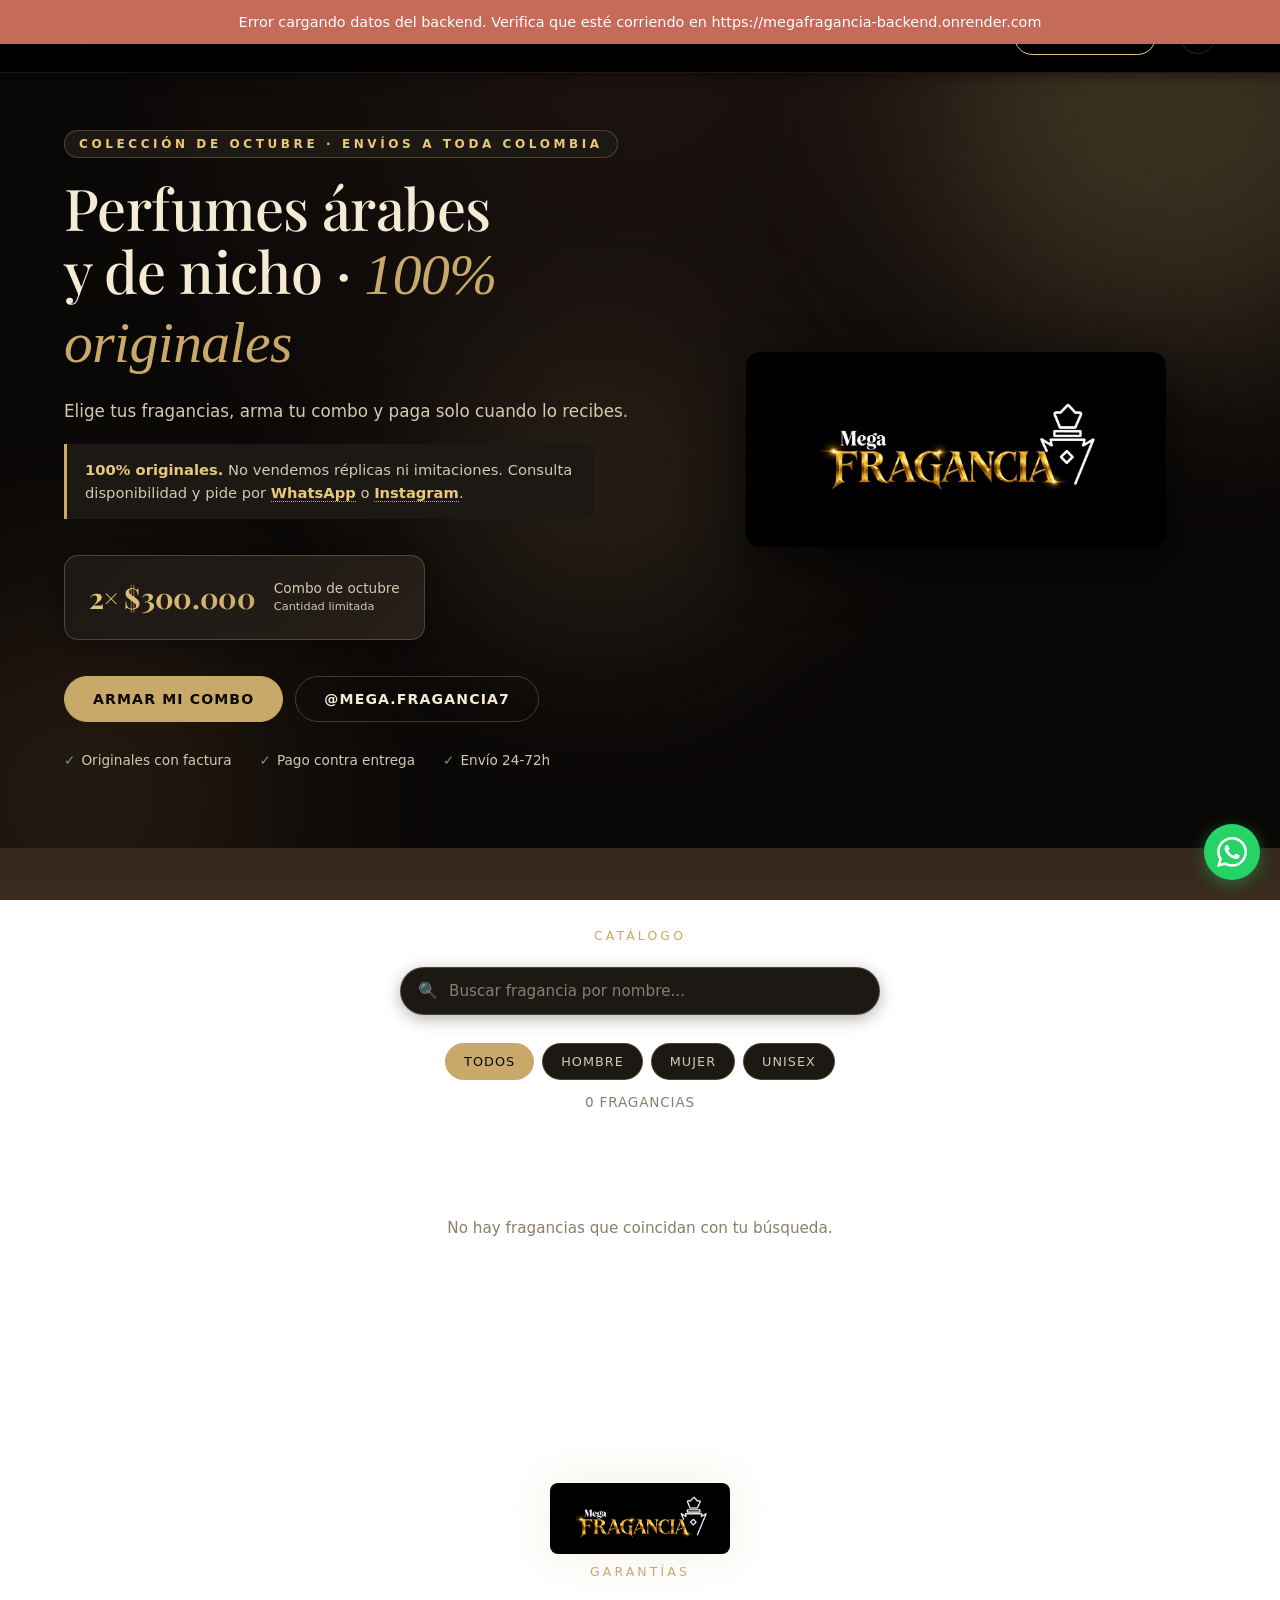
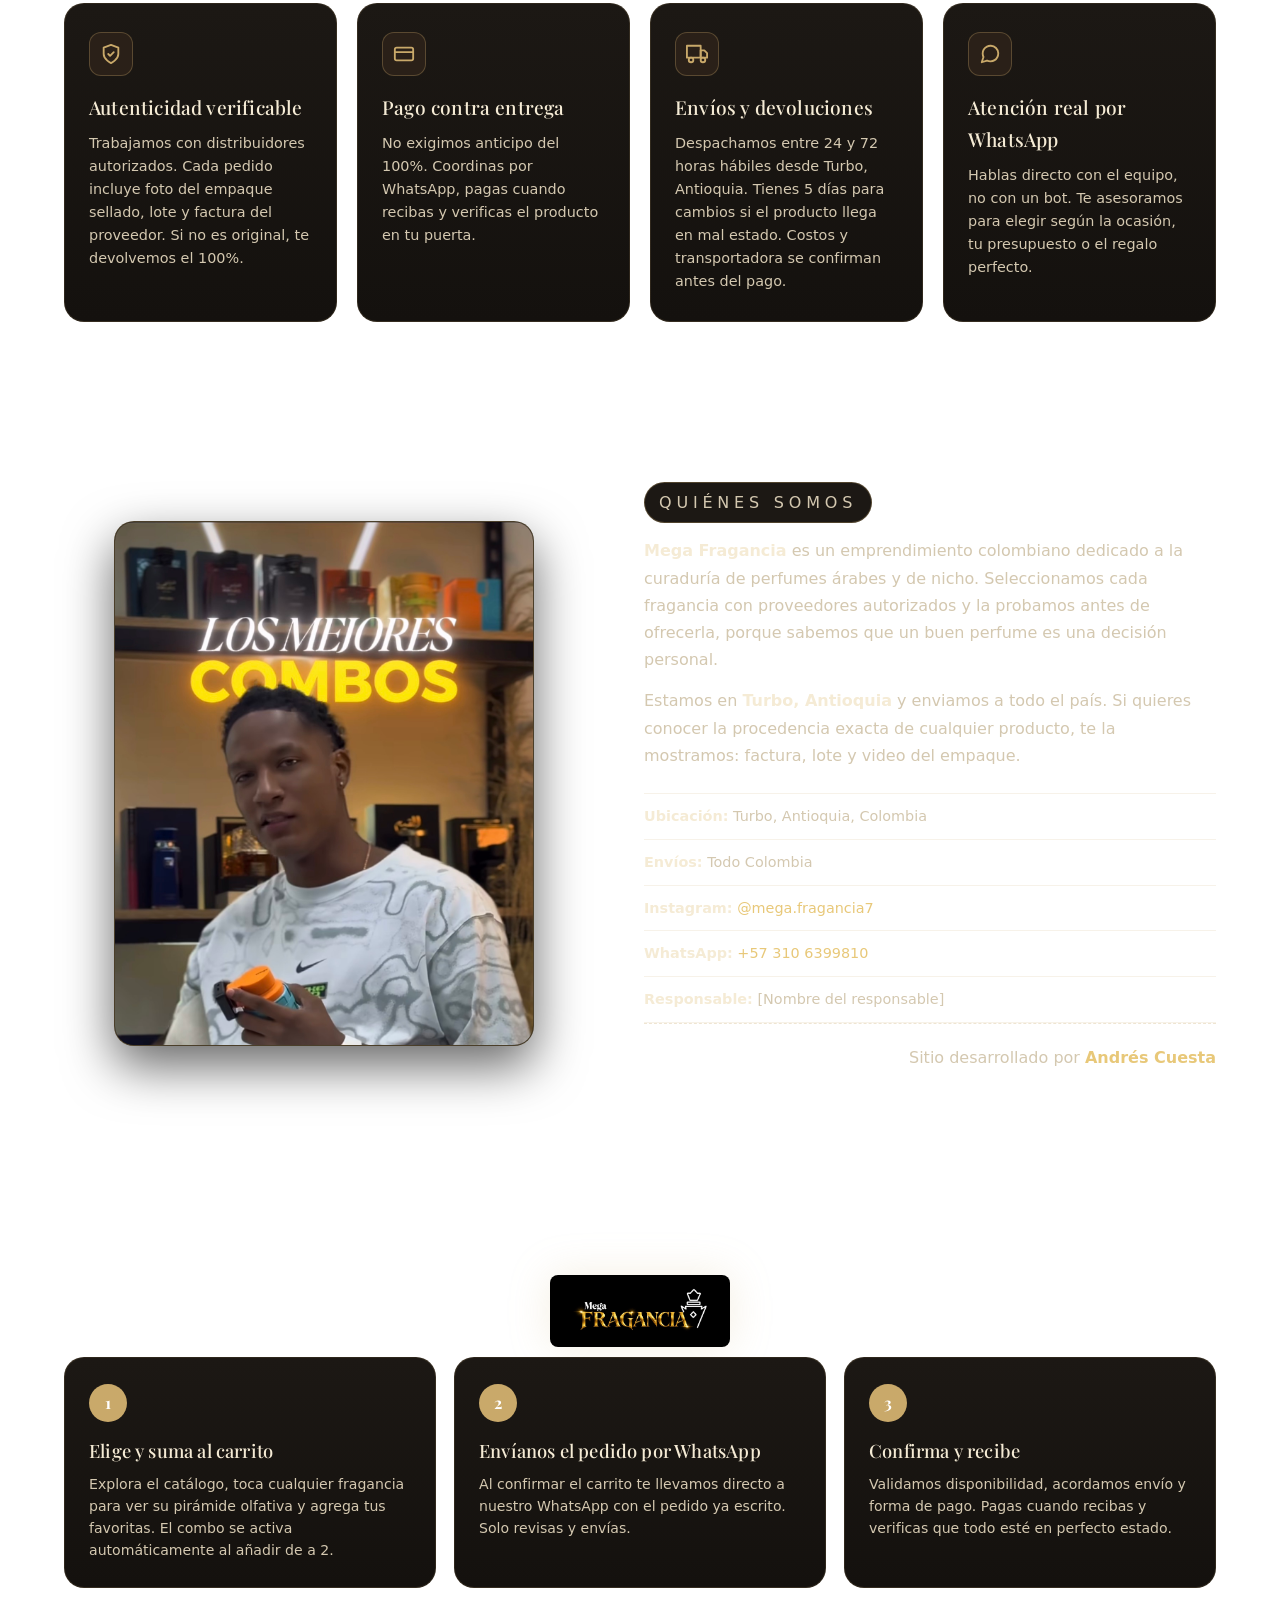
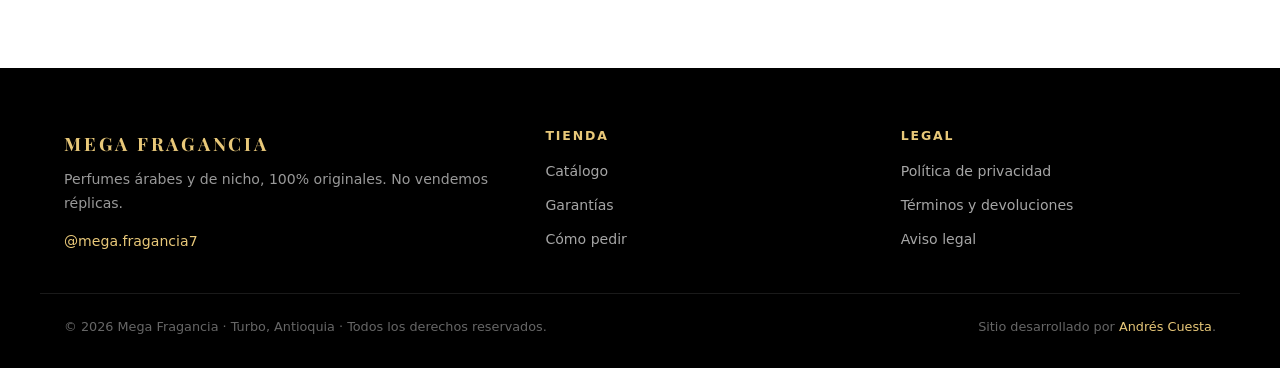
==== commit 920cd4b8: "Combos con nombre + fixes de UX de precio - Chips de combo dinamicos: uno por cada combo_nombre del " ====
--- a/index.html
+++ b/index.html
@@ -454,10 +454,8 @@
               <input type="text" id="np-fondo" placeholder="Vainilla, Pachulí">
             </div>
             <div class="admin-field">
-              <label class="combo-check">
-                <input type="checkbox" id="np-combo">
-                Mostrar en el filtro <strong>Combo del mes</strong> de la tienda
-              </label>
+              <label for="np-combo-nombre">Combo (opcional) — déjalo vacío si es catálogo normal</label>
+              <input type="text" id="np-combo-nombre" maxlength="30" placeholder="Ej: Octubre, Noviembre, Black Friday">
             </div>
             <div class="admin-field">
               <label>Fotos y videos del producto (puedes agregar varios)</label>
--- a/styles.css
+++ b/styles.css
@@ -1125,9 +1125,13 @@
 }
 
 /* ===================== MODAL DETALLE DE PRODUCTO ===================== */
+/* En desktop el modal del detalle es más ancho que los demás diálogos:
+   con el ancho base (600px) la foto quedaba en ~260px — ilegible. */
+#dproduct { max-width: 920px; }
 .product-detail {
   display: grid;
-  grid-template-columns: 1fr 1fr;
+  /* Columna de foto más ancha que la de texto en desktop */
+  grid-template-columns: 1.15fr .85fr;
   gap: 24px;
   align-items: start;
 }
@@ -1147,7 +1151,7 @@
   /* El scroll vertical sigue funcionando; el swipe horizontal lo toma JS */
   touch-action: pan-y;
 }
-.pd-image img { max-width: 90%; max-height: 86%; object-fit: contain; -webkit-user-drag: none; user-select: none; }
+.pd-image img { max-width: 95%; max-height: 92%; object-fit: contain; -webkit-user-drag: none; user-select: none; }
 .pd-image svg { width: 60%; height: 60%; }
 
 /* Dots del carrusel de fotos (modal de detalle) */
@@ -1271,20 +1275,8 @@
 }
 .admin-form input:focus { outline: none; border-color: var(--gold); }
 
-/* Checkbox "Combo del mes" en el form de producto */
-.combo-check {
-  display: flex;
-  align-items: center;
-  gap: 10px;
-  font: 500 .9rem var(--sans);
-  color: var(--text);
-  cursor: pointer;
-  padding: 13px 15px;
-  border: 1px dashed var(--gold);
-  border-radius: 10px;
-  background: var(--gold-bg, rgba(201, 169, 106, .08));
-}
-.combo-check input { width: 18px; height: 18px; accent-color: var(--gold); flex-shrink: 0; }
+/* Precio sin valor cargado — texto neutro, sin montos hardcodeados */
+.price-ask { font: 500 .95rem var(--sans); color: var(--muted); }
 
 /* ===================== LOGIN ADMIN ===================== */
 #dadmin { max-width: 700px; }
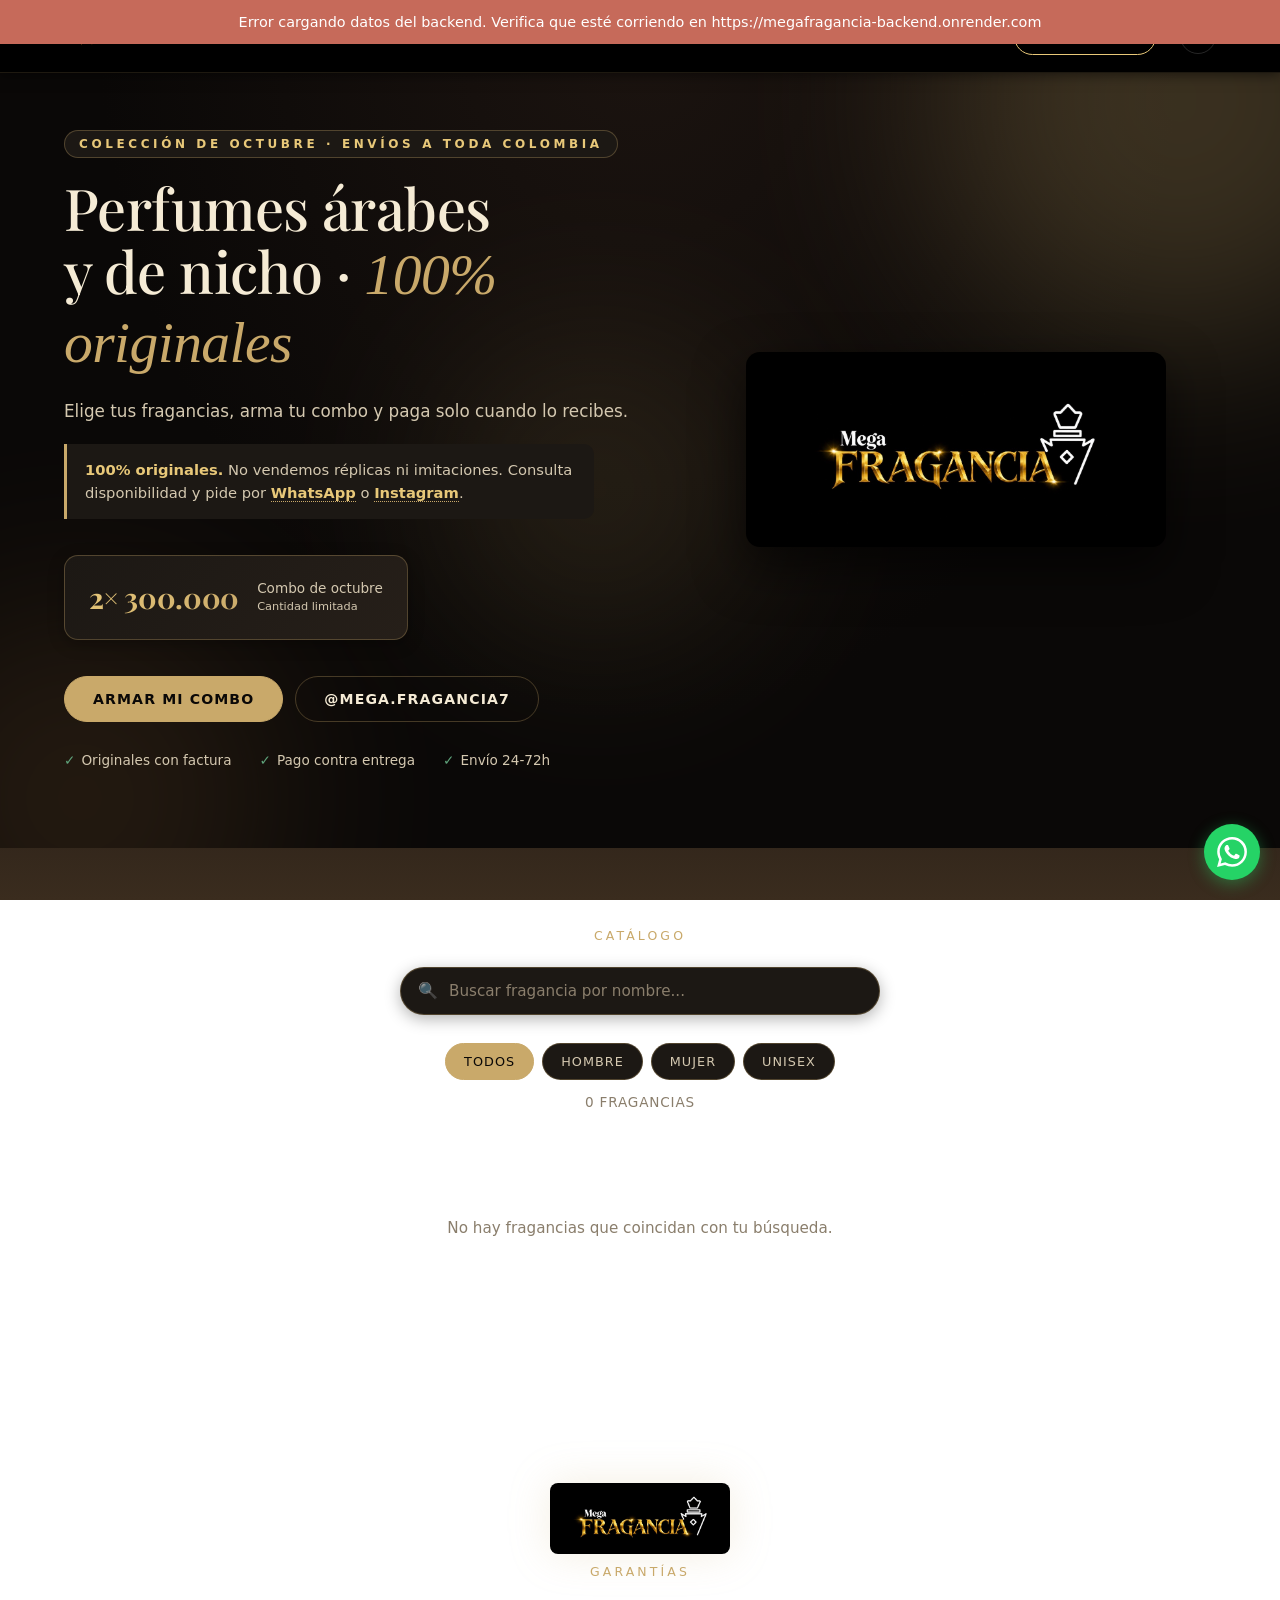
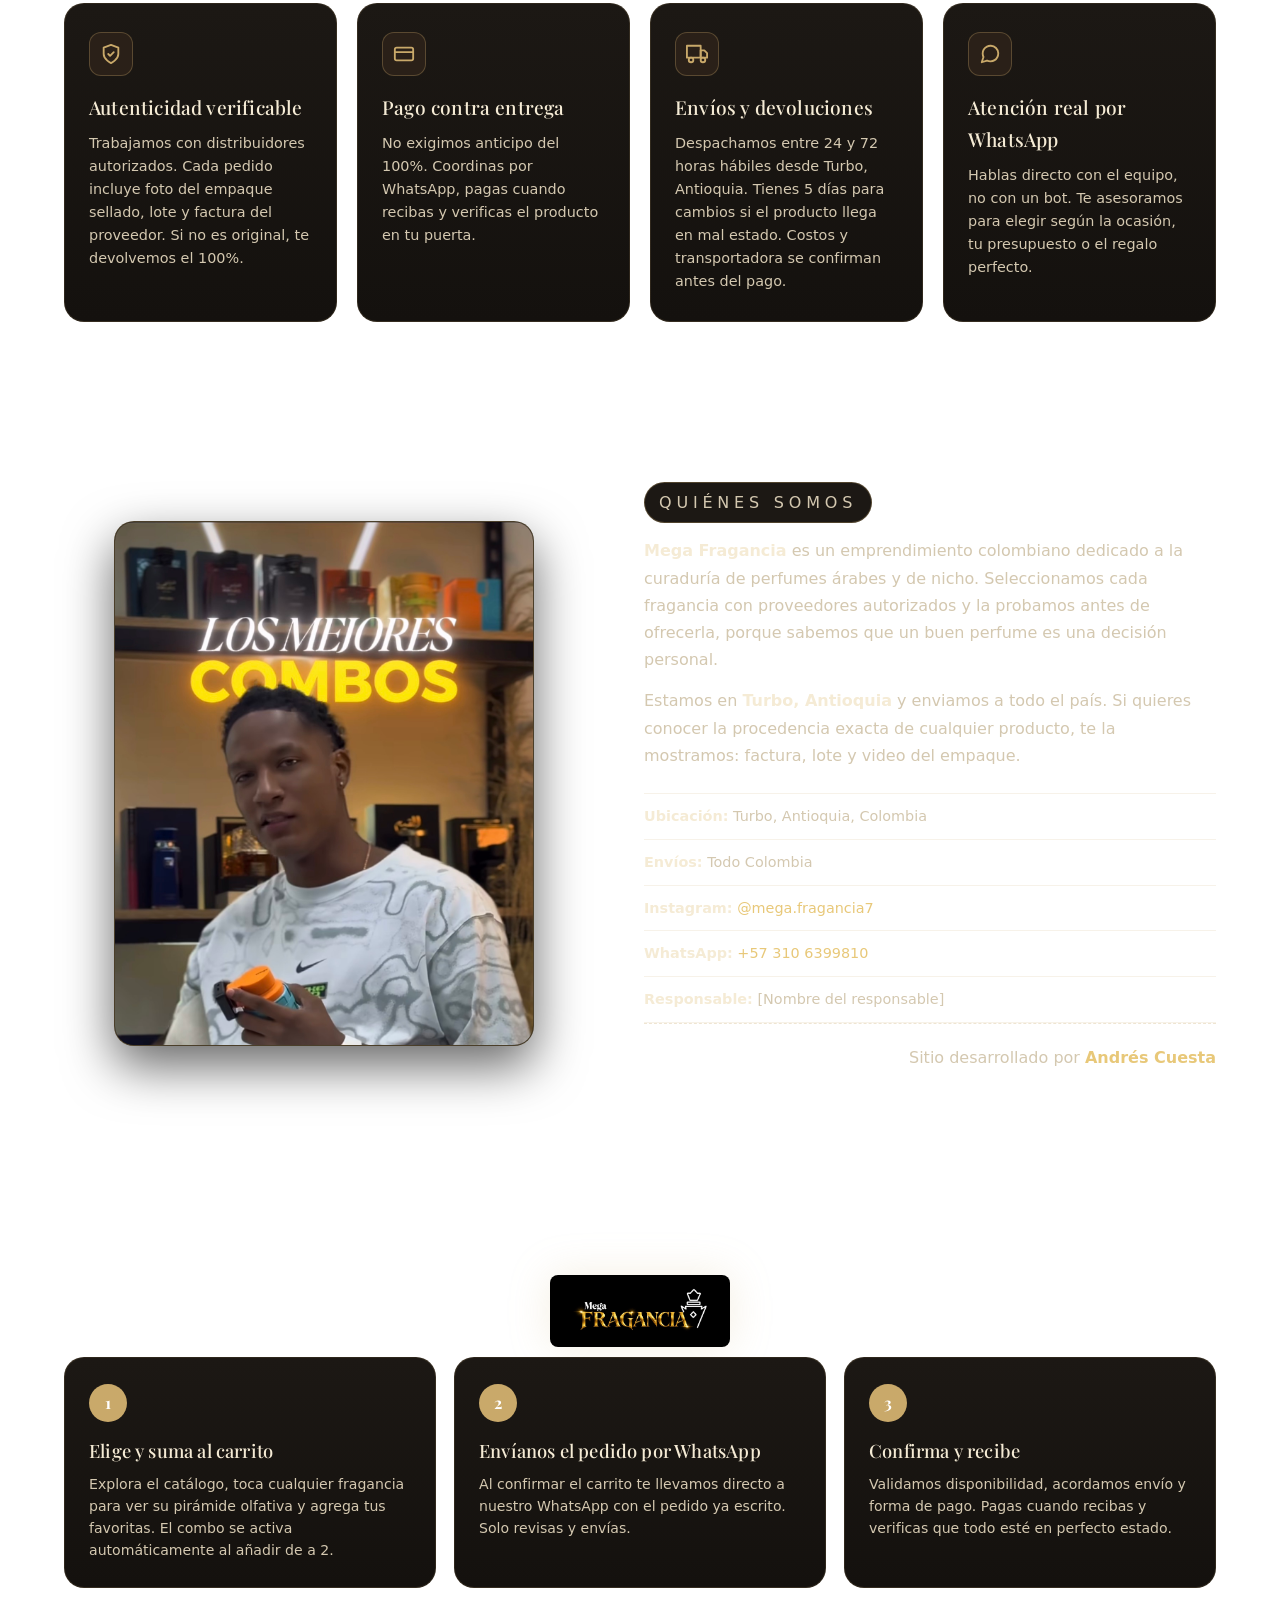
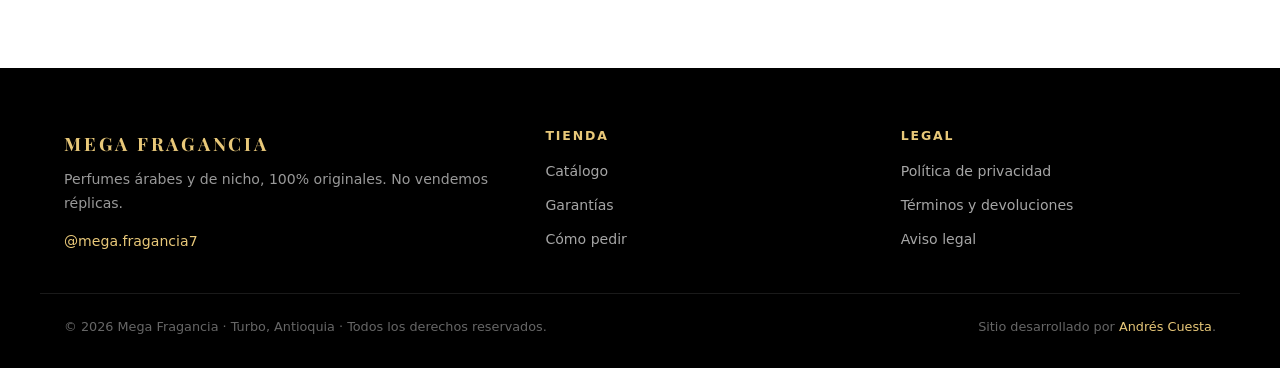
==== commit 3aee8bd0: "Carrito drawer derecho + toast 'Agregado' auto-ocultable + precios sin simbolo - Carrito: de dialog " ====
--- a/index.html
+++ b/index.html
@@ -76,7 +76,7 @@
             <a href="https://www.instagram.com/mega.fragancia7/" target="_blank" rel="noopener noreferrer">Instagram</a>.
           </p>
           <div class="promo" id="promo-block">
-            <b id="promo-titulo">2× $300.000</b>
+            <b id="promo-titulo">2× 300.000</b>
             <span>
               <span id="promo-subtitulo">Combo de octubre</span><br>
               <small id="promo-vigencia">Cantidad limitada</small>
@@ -261,7 +261,7 @@
   <div class="order" id="orderbar" role="region" aria-label="Carrito de compras">
     <div class="order-info">
       <strong id="obar-count" aria-live="polite">0 fragancias</strong>
-      <small id="obar-sub">Agrega 2 para activar el combo 2×$300.000</small>
+      <small id="obar-sub">Agrega 2 para activar el combo 2× 300.000</small>
     </div>
     <button class="btn small" id="obar-btn" type="button" aria-disabled="true">Ver carrito</button>
   </div>
@@ -273,11 +273,12 @@
     </svg>
   </a>
 
-  <!-- ============ DIALOGS ============ -->
-  <dialog id="dcart" aria-labelledby="dcart-title">
+  <!-- ============ CARRITO (drawer lateral derecho) ============ -->
+  <div id="cart-bg" class="cart-bg"></div>
+  <aside id="dcart" class="cart-drawer" aria-labelledby="dcart-title">
     <header class="dlg-head">
       <h3 id="dcart-title">Tu carrito</h3>
-      <button class="x" data-close type="button" aria-label="Cerrar carrito">
+      <button class="x" data-close-cart type="button" aria-label="Cerrar carrito">
         <svg viewBox="0 0 24 24" width="16" height="16" fill="none" stroke="currentColor" stroke-width="2.5" stroke-linecap="round" aria-hidden="true">
           <line x1="18" y1="6" x2="6" y2="18"/><line x1="6" y1="6" x2="18" y2="18"/>
         </svg>
@@ -290,9 +291,19 @@
     </div>
     <div class="dlg-foot">
       <a class="btn" id="wa" href="#" target="_blank" rel="noopener noreferrer" aria-disabled="true">Pedir por WhatsApp</a>
-      <button class="btn ghost" data-close type="button">Seguir viendo</button>
-    </div>
-  </dialog>
+      <button class="btn ghost" data-close-cart type="button">Seguir viendo</button>
+    </div>
+  </aside>
+
+  <!-- ============ TOAST "Añadido al carrito" (se oculta solo) ============ -->
+  <div id="toast" class="toast" role="status" aria-live="polite">
+    <div class="toast-thumb" id="toast-thumb"></div>
+    <div class="toast-body">
+      <div class="toast-title">✓ Agregado al carrito</div>
+      <div class="toast-name" id="toast-name"></div>
+      <button type="button" class="toast-ver" id="toast-ver">Ver carrito →</button>
+    </div>
+  </div>
 
   <!-- Modal de detalle de producto -->
   <dialog id="dproduct" aria-labelledby="dp-title">
@@ -385,8 +396,8 @@
             <label><input type="checkbox" id="apromo-activo" checked> Mostrar promoción activa</label>
           </div>
           <div class="admin-field">
-            <label for="apromo-titulo">Título (ej: "2× $300.000")</label>
-            <input type="text" id="apromo-titulo" maxlength="40" placeholder="2× $300.000">
+            <label for="apromo-titulo">Título (ej: "2× 300.000")</label>
+            <input type="text" id="apromo-titulo" maxlength="40" placeholder="2× 300.000">
           </div>
           <div class="admin-field">
             <label for="apromo-subtitulo">Subtítulo (ej: "Combo de octubre")</label>
--- a/styles.css
+++ b/styles.css
@@ -941,6 +941,109 @@
   margin-top: 2px;
 }
 
+/* ===================== CARRITO DRAWER (lateral derecho) ===================== */
+/* El carrito ya no es un modal centrado: se desliza desde la derecha
+   (mismo patrón que la tienda POS de referencia). */
+.cart-bg {
+  position: fixed;
+  inset: 0;
+  background: rgba(10, 15, 25, .55);
+  opacity: 0;
+  pointer-events: none;
+  transition: opacity .25s;
+  z-index: 110;
+}
+.cart-bg.on { opacity: 1; pointer-events: auto; }
+.cart-drawer {
+  position: fixed;
+  top: 0;
+  right: 0;
+  bottom: 0;
+  width: min(400px, 92vw);
+  height: 100dvh;
+  margin: 0;
+  padding: 0;
+  border: none;
+  border-radius: 0;
+  max-width: none;
+  background: var(--bg);
+  display: flex;
+  flex-direction: column;
+  transform: translateX(105%);
+  visibility: hidden;
+  transition: transform .3s cubic-bezier(.2, .8, .3, 1), visibility .3s;
+  z-index: 111;
+  box-shadow: var(--shadow-lg);
+  overflow: hidden;
+}
+.cart-drawer.on { transform: none; visibility: visible; }
+.cart-drawer .dlg-head { flex-shrink: 0; }
+.cart-drawer .dlg-body { flex: 1; overflow-y: auto; }
+.cart-drawer .dlg-foot { flex-shrink: 0; }
+
+/* ===================== TOAST "Agregado al carrito" ===================== */
+/* Notificación que aparece al añadir y se oculta sola (~2.6s). */
+.toast {
+  position: fixed;
+  top: 78px;
+  right: 16px;
+  z-index: 130;
+  width: min(310px, 88vw);
+  background: var(--surface);
+  border: 1px solid var(--line-2);
+  border-left: 4px solid var(--gold);
+  border-radius: 14px;
+  box-shadow: var(--shadow-lg);
+  padding: .75rem;
+  display: flex;
+  gap: .7rem;
+  align-items: center;
+  transform: translateX(130%);
+  opacity: 0;
+  visibility: hidden;
+  transition: transform .3s cubic-bezier(.2, .8, .3, 1), opacity .3s, visibility .3s;
+}
+.toast.on { transform: none; opacity: 1; visibility: visible; }
+.toast-thumb {
+  width: 44px;
+  height: 44px;
+  border-radius: 8px;
+  overflow: hidden;
+  flex-shrink: 0;
+  display: flex;
+  align-items: center;
+  justify-content: center;
+  background: linear-gradient(160deg, rgba(201, 169, 106, .25) 0%, rgba(201, 169, 106, .08) 100%);
+}
+.toast-thumb img, .toast-thumb video { width: 100%; height: 100%; object-fit: cover; }
+.toast-body { min-width: 0; }
+.toast-title {
+  font: 700 .68rem var(--sans);
+  letter-spacing: .06em;
+  text-transform: uppercase;
+  color: var(--ok, #4caf7d);
+}
+.toast-name {
+  font: 600 .85rem var(--sans);
+  line-height: 1.3;
+  color: var(--text);
+  margin-top: 3px;
+  display: -webkit-box;
+  -webkit-line-clamp: 2;
+  -webkit-box-orient: vertical;
+  overflow: hidden;
+}
+.toast-ver {
+  background: none;
+  border: 0;
+  padding: 0;
+  margin-top: 5px;
+  color: var(--gold);
+  font: 700 .78rem var(--sans);
+  cursor: pointer;
+}
+.toast-ver:hover { color: var(--gold-light); }
+
 /* ===================== BOTÓN FLOTANTE WHATSAPP ===================== */
 .wa-fab {
   position: fixed;
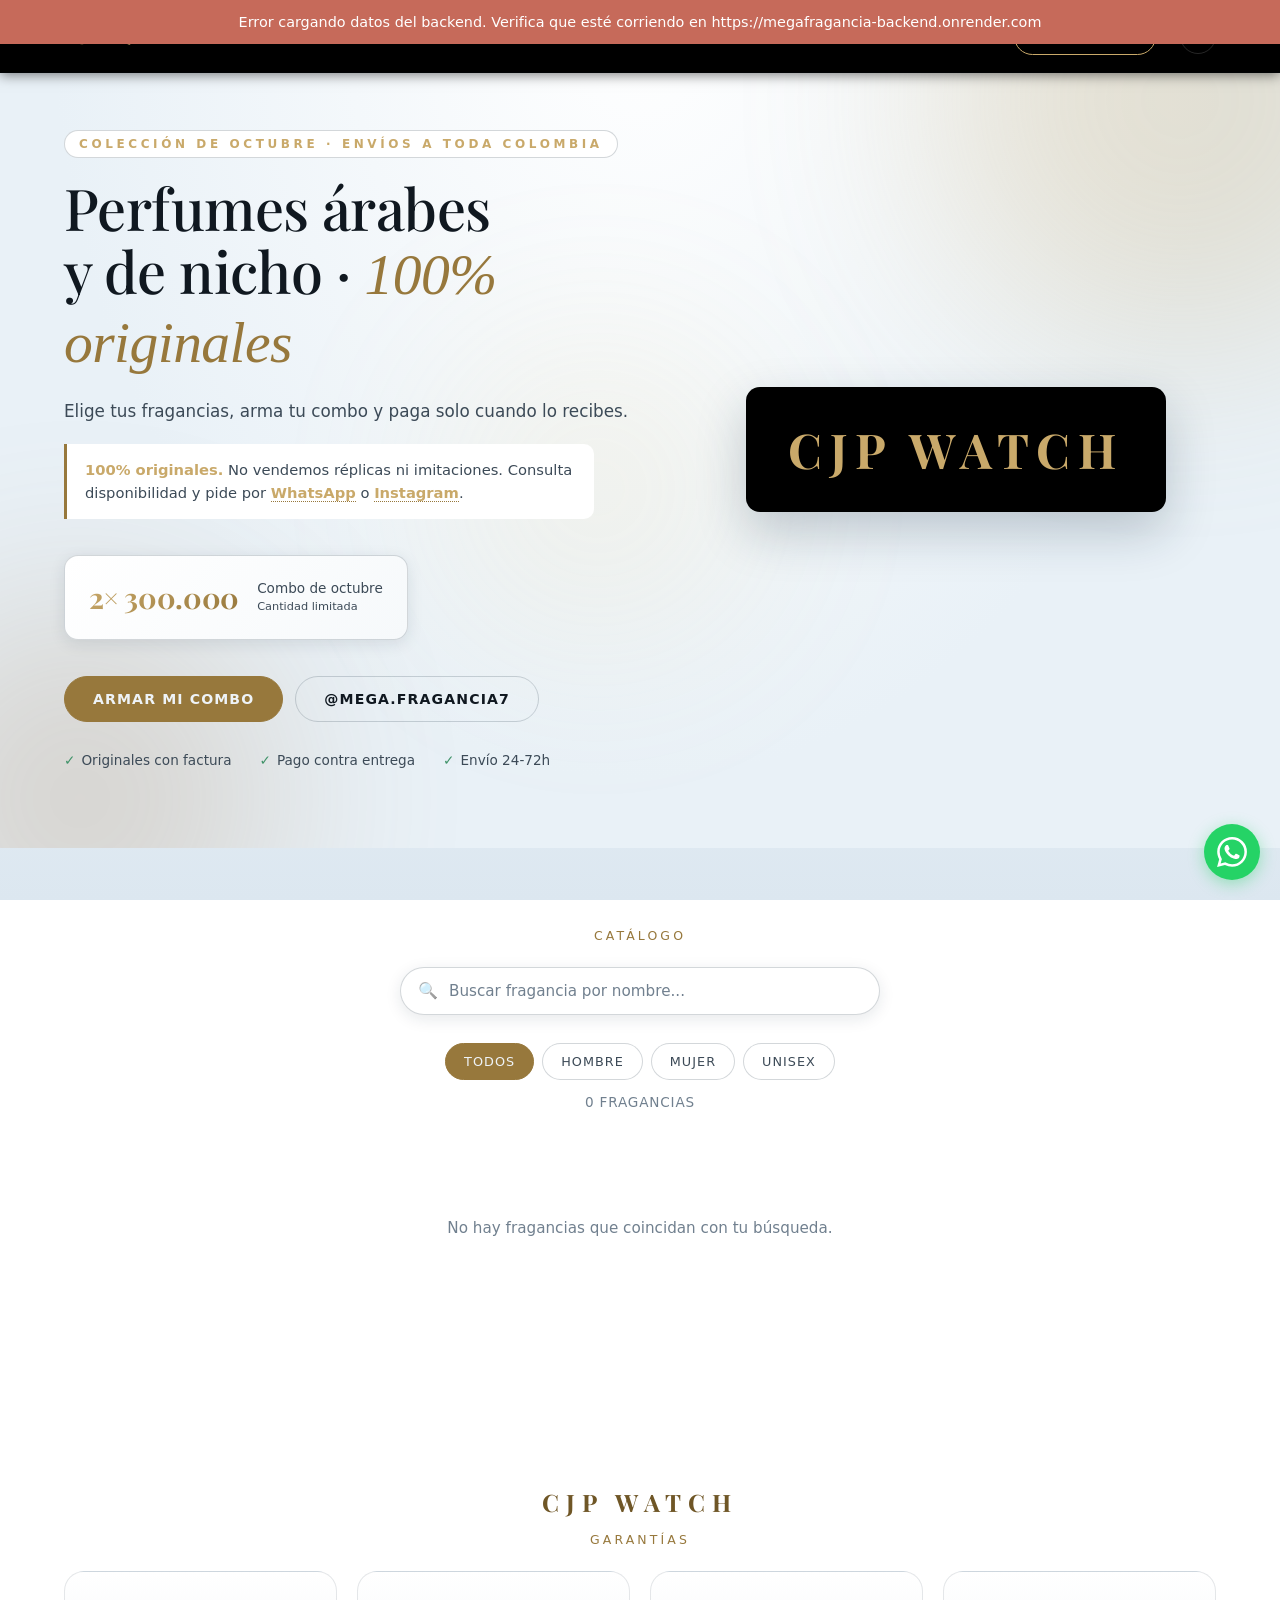
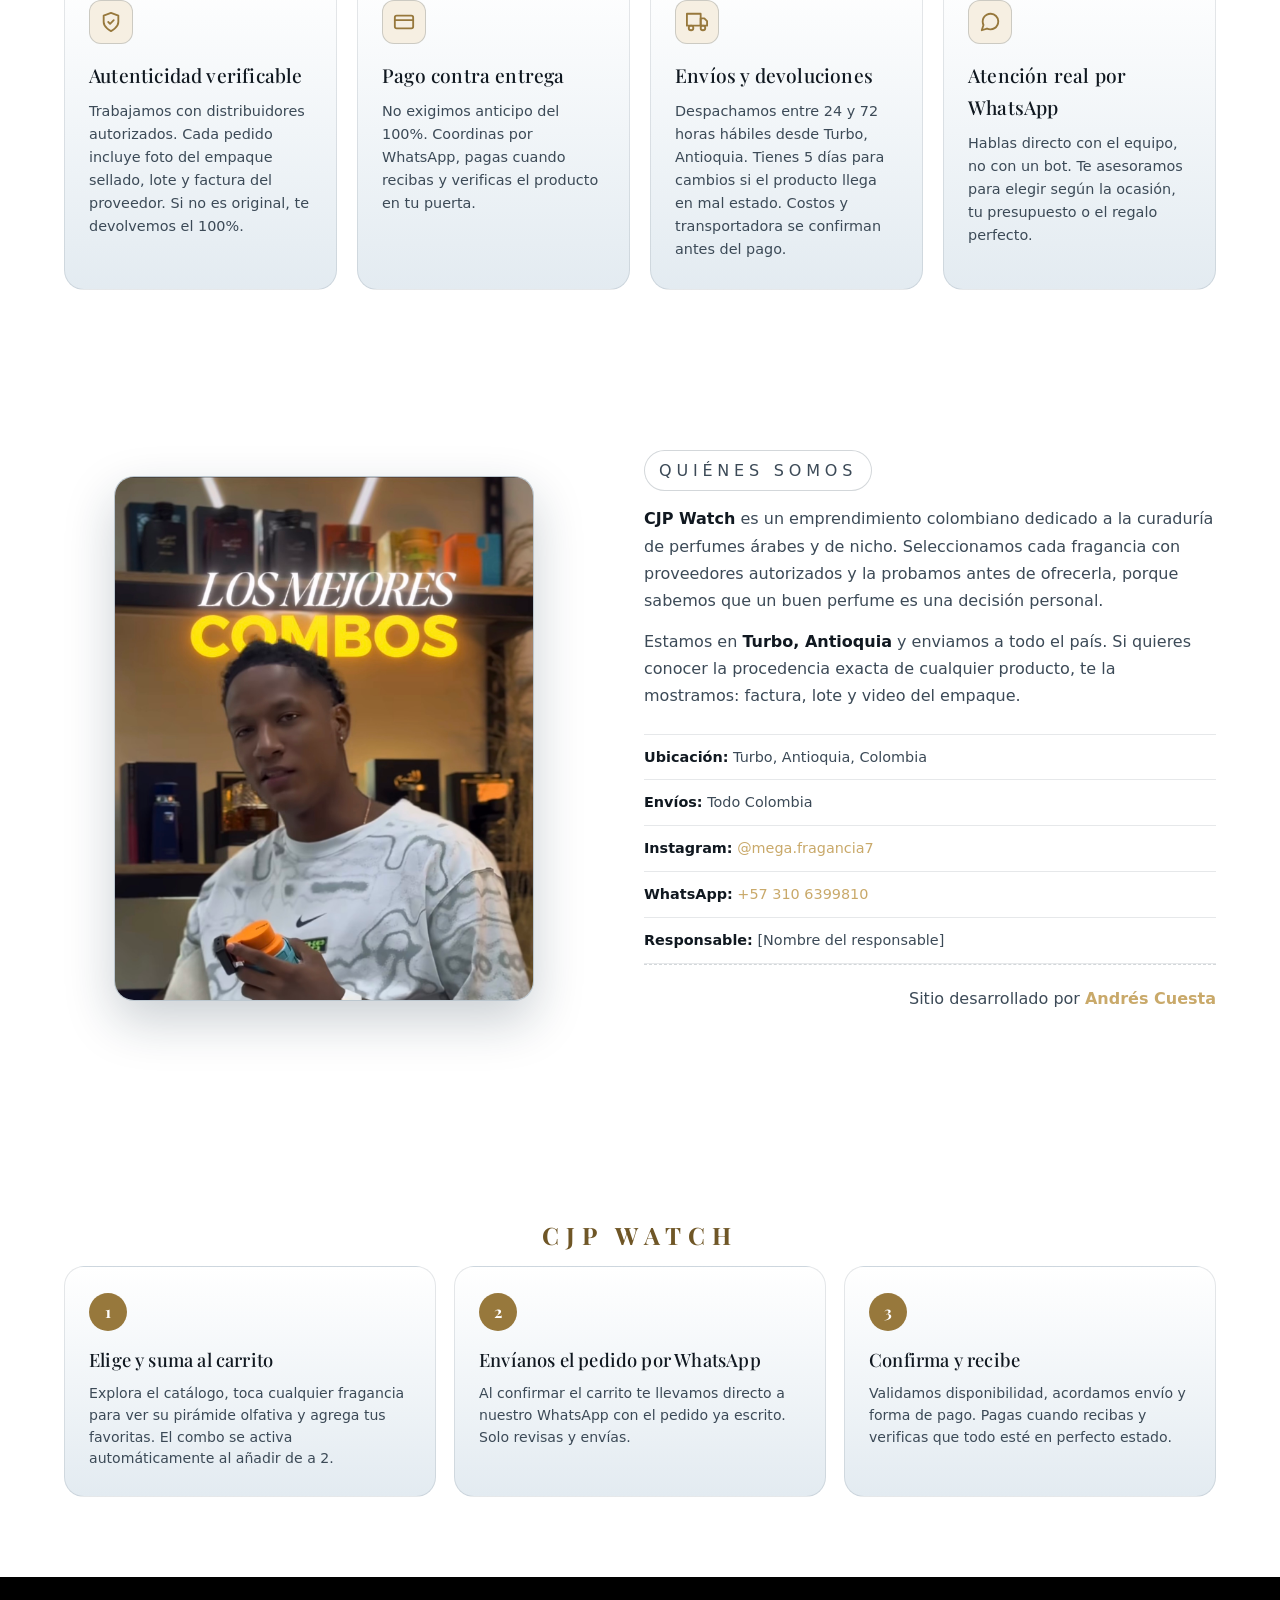
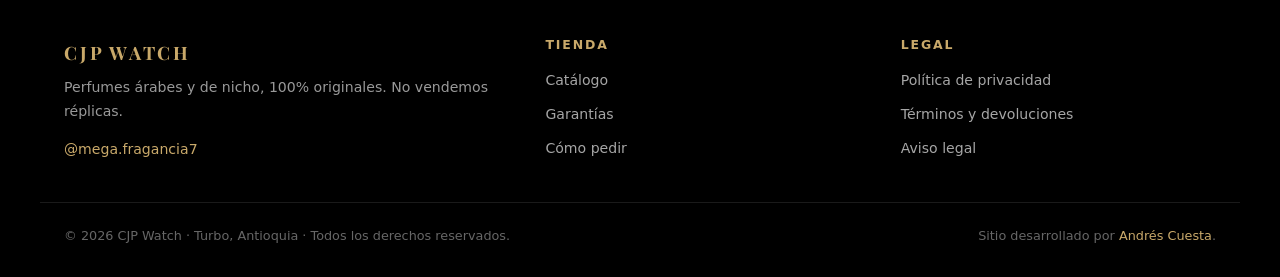
==== commit dad75d8f: "Rediseño: paleta helada + header negro, marca CJP Watch, animacion logoIn - Paleta tema claro helado" ====
--- a/index.html
+++ b/index.html
@@ -4,20 +4,20 @@
   <meta charset="utf-8">
   <meta name="viewport" content="width=device-width, initial-scale=1, viewport-fit=cover">
   <meta name="theme-color" content="#1a1410">
-  <meta name="description" content="Mega Fragancia — Perfumes árabes y de nicho 100% originales en Turbo, Antioquia. Sin réplicas. Combos 2x1 con envío a toda Colombia. Pide por WhatsApp.">
+  <meta name="description" content="CJP Watch — Perfumes árabes y de nicho 100% originales en Turbo, Antioquia. Sin réplicas. Combos 2x1 con envío a toda Colombia. Pide por WhatsApp.">
   <meta name="robots" content="index, follow">
-  <meta property="og:title" content="Mega Fragancia — Perfumes árabes y de nicho">
+  <meta property="og:title" content="CJP Watch — Perfumes árabes y de nicho">
   <meta property="og:description" content="Perfumes árabes y de nicho 100% originales. Sin réplicas. Combos y envío a toda Colombia. Pide por WhatsApp.">
   <meta property="og:type" content="website">
   <meta property="og:locale" content="es_CO">
-  <meta property="og:site_name" content="Mega Fragancia">
+  <meta property="og:site_name" content="CJP Watch">
   <meta property="og:url" content="https://megafraganciaweb.netlify.app/">
   <meta property="og:image" content="https://megafraganciaweb.netlify.app/assets/img/logo-original.jpg">
   <meta property="og:image:width" content="1153">
   <meta property="og:image:height" content="459">
-  <meta property="og:image:alt" content="Logo de Mega Fragancia — Perfumes árabes y de nicho 100% originales">
+  <meta property="og:image:alt" content="Logo de CJP Watch — Perfumes árabes y de nicho 100% originales">
   <meta name="twitter:card" content="summary_large_image">
-  <meta name="twitter:title" content="Mega Fragancia — Perfumes árabes y de nicho">
+  <meta name="twitter:title" content="CJP Watch — Perfumes árabes y de nicho">
   <meta name="twitter:description" content="Perfumes árabes y de nicho 100% originales. Sin réplicas. Pide por WhatsApp.">
   <meta name="twitter:image" content="https://megafraganciaweb.netlify.app/assets/img/logo-original.jpg">
   <link rel="icon" type="image/svg+xml" href="assets/svg/favicon.svg">
@@ -25,16 +25,16 @@
   <link rel="preconnect" href="https://fonts.googleapis.com">
   <link rel="preconnect" href="https://fonts.gstatic.com" crossorigin>
   <link rel="stylesheet" href="styles.css">
-  <title>Mega Fragancia — Perfumes árabes y de nicho · 100% originales</title>
+  <title>CJP Watch — Perfumes árabes y de nicho · 100% originales</title>
 </head>
 <body>
 
   <!-- ============ HEADER ============ -->
   <header id="hdr">
     <div class="wrap nav">
-      <a class="brand" href="#inicio" aria-label="Mega Fragancia, ir al inicio">
-        <img src="assets/img/logo-original.jpg" alt="" width="38" height="38" class="brand-logo">
-        <span>Mega Fragancia</span>
+      <a class="brand" href="#inicio" aria-label="CJP Watch, ir al inicio">
+        <span class="brand-logo" aria-hidden="true">C</span>
+        <span>CJP Watch</span>
       </a>
       <nav class="sans" aria-label="Navegación principal">
         <a class="link hide-s" href="#catalogo">Catálogo</a>
@@ -94,7 +94,7 @@
         </div>
         <div class="hero-visual" aria-hidden="true">
           <div class="hero-logo">
-            <img src="assets/img/logo-original.jpg" alt="Mega Fragancia - Perfumes árabes y de nicho">
+            <span class="wordmark">CJP WATCH</span>
           </div>
         </div>
       </div>
@@ -122,7 +122,7 @@
     <section id="garantias">
       <div class="wrap">
         <div class="logo-banner reveal">
-          <img src="assets/img/logo-original.jpg" alt="Mega Fragancia" class="banner-logo">
+          <span class="wordmark wordmark-sm">CJP WATCH</span>
         </div>
         <p class="section-tag">Garantías</p>
         <div class="trust">
@@ -180,7 +180,7 @@
         <div class="nos-text reveal">
           <p class="eyebrow">Quiénes somos</p>
           <p>
-            <strong>Mega Fragancia</strong> es un emprendimiento colombiano dedicado a la curaduría de perfumes árabes
+            <strong>CJP Watch</strong> es un emprendimiento colombiano dedicado a la curaduría de perfumes árabes
             y de nicho. Seleccionamos cada fragancia con proveedores autorizados y la probamos antes
             de ofrecerla, porque sabemos que un buen perfume es una decisión personal.
           </p>
@@ -206,7 +206,7 @@
     <section id="como-pedir">
       <div class="wrap">
         <div class="logo-banner reveal">
-          <img src="assets/img/logo-original.jpg" alt="Mega Fragancia" class="banner-logo">
+          <span class="wordmark wordmark-sm">CJP WATCH</span>
         </div>
         <ol class="steps">
           <li class="step reveal">
@@ -234,7 +234,7 @@
   <footer>
     <div class="wrap foot-cols">
       <div class="foot-brand">
-        <strong>Mega Fragancia</strong>
+        <strong>CJP Watch</strong>
         <span>Perfumes árabes y de nicho, 100% originales. No vendemos réplicas.</span>
         <a href="https://www.instagram.com/mega.fragancia7/" target="_blank" rel="noopener noreferrer" class="foot-ig">@mega.fragancia7</a>
       </div>
@@ -252,19 +252,13 @@
       </div>
     </div>
     <div class="wrap foot-copy">
-      <p>&copy; <span id="year">2026</span> Mega Fragancia · Turbo, Antioquia · Todos los derechos reservados.</p>
+      <p>&copy; <span id="year">2026</span> CJP Watch · Turbo, Antioquia · Todos los derechos reservados.</p>
       <p>Sitio desarrollado por <a href="https://github.com/andrescuesta19" target="_blank" rel="noopener noreferrer">Andrés Cuesta</a>.</p>
     </div>
   </footer>
 
-  <!-- ============ BARRA FLOTANTE DEL CARRITO ============ -->
-  <div class="order" id="orderbar" role="region" aria-label="Carrito de compras">
-    <div class="order-info">
-      <strong id="obar-count" aria-live="polite">0 fragancias</strong>
-      <small id="obar-sub">Agrega 2 para activar el combo 2× 300.000</small>
-    </div>
-    <button class="btn small" id="obar-btn" type="button" aria-disabled="true">Ver carrito</button>
-  </div>
+  <!-- Barra flotante inferior eliminada: el toast notifica el agregado y el
+       carrito se abre desde el header o desde "Ver carrito →" del toast. -->
 
   <!-- ============ BOTÓN FLOTANTE WHATSAPP ============ -->
   <a class="wa-fab" id="wa-fab" href="#" target="_blank" rel="noopener noreferrer" aria-label="Hablar por WhatsApp">
@@ -277,7 +271,7 @@
   <div id="cart-bg" class="cart-bg"></div>
   <aside id="dcart" class="cart-drawer" aria-labelledby="dcart-title">
     <header class="dlg-head">
-      <h3 id="dcart-title">Tu carrito</h3>
+      <h3 id="dcart-title">Mi carrito</h3>
       <button class="x" data-close-cart type="button" aria-label="Cerrar carrito">
         <svg viewBox="0 0 24 24" width="16" height="16" fill="none" stroke="currentColor" stroke-width="2.5" stroke-linecap="round" aria-hidden="true">
           <line x1="18" y1="6" x2="6" y2="18"/><line x1="6" y1="6" x2="18" y2="18"/>
@@ -286,12 +280,10 @@
     </header>
     <div class="dlg-body">
       <div id="clist" class="cart-list"></div>
-      <p id="csum" class="cart-sum"></p>
-      <p id="chint" class="cart-hint"></p>
     </div>
     <div class="dlg-foot">
+      <div class="cart-total"><span>Total</span><strong id="csum">0</strong></div>
       <a class="btn" id="wa" href="#" target="_blank" rel="noopener noreferrer" aria-disabled="true">Pedir por WhatsApp</a>
-      <button class="btn ghost" data-close-cart type="button">Seguir viendo</button>
     </div>
   </aside>
 
@@ -361,8 +353,8 @@
       <div id="admin-login">
         <div class="login-grid">
           <div class="login-brand">
-            <img src="assets/img/logo-original.jpg" alt="" class="login-logo" width="72" height="72">
-            <span class="login-brand-name">Mega Fragancia</span>
+            <span class="login-logo" aria-hidden="true">C</span>
+            <span class="login-brand-name">CJP Watch</span>
             <span class="login-brand-sub">Panel de administración</span>
           </div>
           <div class="login-side">
@@ -428,7 +420,7 @@
               <label for="np-nombre">Nombre</label>
               <input type="text" id="np-nombre" maxlength="40" placeholder="Ej: Baccarat Rouge 540">
             </div>
-            <div class="admin-row">
+            <div class="admin-row cols3">
               <div class="admin-field">
                 <label for="np-tipo">Tipo</label>
                 <select id="np-tipo" style="width:100%;padding:10px 14px;border:1px solid var(--line-2);border-radius:10px;background:var(--surface);color:var(--text);font:400 .92rem var(--sans);">
@@ -441,6 +433,24 @@
                 <label for="np-presentacion">Presentación (tamaño)</label>
                 <input type="text" id="np-presentacion" maxlength="30" placeholder="100 ml">
               </div>
+              <div class="admin-field">
+                <label for="np-combo-nombre">Combo del mes (opcional)</label>
+                <select id="np-combo-nombre" style="width:100%;padding:10px 14px;border:1px solid var(--line-2);border-radius:10px;background:var(--surface);color:var(--text);font:400 .92rem var(--sans);">
+                  <option value="">Sin combo</option>
+                  <option value="Enero">Enero</option>
+                  <option value="Febrero">Febrero</option>
+                  <option value="Marzo">Marzo</option>
+                  <option value="Abril">Abril</option>
+                  <option value="Mayo">Mayo</option>
+                  <option value="Junio">Junio</option>
+                  <option value="Julio">Julio</option>
+                  <option value="Agosto">Agosto</option>
+                  <option value="Septiembre">Septiembre</option>
+                  <option value="Octubre">Octubre</option>
+                  <option value="Noviembre">Noviembre</option>
+                  <option value="Diciembre">Diciembre</option>
+                </select>
+              </div>
             </div>
             <div class="admin-field">
               <label for="np-precio">Precio unitario (COP, sin puntos ni comas)</label>
@@ -465,10 +475,6 @@
               <input type="text" id="np-fondo" placeholder="Vainilla, Pachulí">
             </div>
             <div class="admin-field">
-              <label for="np-combo-nombre">Combo (opcional) — déjalo vacío si es catálogo normal</label>
-              <input type="text" id="np-combo-nombre" maxlength="30" placeholder="Ej: Octubre, Noviembre, Black Friday">
-            </div>
-            <div class="admin-field">
               <label>Fotos y videos del producto (puedes agregar varios)</label>
               <label class="admin-file-label">
                 <input type="file" id="np-files" accept="image/*,video/*" multiple>
@@ -500,7 +506,7 @@
           </div>
           <div class="admin-field">
             <label for="as-nos-texto">Texto de "Nosotros"</label>
-            <textarea id="as-nos-texto" style="min-height: 120px;" placeholder="Mega Fragancia es un emprendimiento..."></textarea>
+            <textarea id="as-nos-texto" style="min-height: 120px;" placeholder="CJP Watch es un emprendimiento..."></textarea>
           </div>
           <div class="admin-field">
             <label for="as-ig">URL de Instagram</label>
--- a/styles.css
+++ b/styles.css
@@ -7,33 +7,35 @@
 @import url('https://fonts.googleapis.com/css2?family=Playfair+Display:wght@400;500;600;700;800;900&family=Lato:wght@300;400;700;900&display=swap');
 
 :root {
-  /* --- Paleta: negro profundo + dorado (Opción A) --- */
-  --bg: #0a0807;             /* negro profundo, fondo principal */
-  --bg-2: #14110e;           /* negro ligeramente más claro, secciones alternas */
-  --surface: #1c1814;        /* tarjetas y superficies */
-  --surface-2: #261f19;      /* superficies alternas */
-  --text: #f5ebd5;           /* texto principal, crema cálido */
-  --text-2: #d4c8b0;         /* texto secundario */
-  --muted: #8a7e6c;          /* texto muted */
-  --line: rgba(201, 169, 106, .15); /* bordes sutiles dorados */
-  --line-2: rgba(201, 169, 106, .3); /* bordes más visibles */
-
-  --gold: #c9a96a;           /* dorado principal */
-  --gold-light: #e8c879;     /* dorado brillante, acentos */
-  --gold-dark: #8e6438;      /* dorado oscuro */
-  --gold-bg: #2a2018;        /* fondo con tinte dorado */
+  /* --- Paleta: helado (blanco azulado) + header/footer negro --- */
+  --bg: #eef3f7;             /* helado claro, fondo principal */
+  --bg-2: #e3ebf1;           /* helado un punto más marcado, secciones alternas */
+  --surface: #ffffff;        /* tarjetas y superficies: blanco */
+  --surface-2: #f6f9fb;      /* superficies alternas */
+  --text: #101820;           /* texto principal: casi negro frío */
+  --text-2: #3c4a57;         /* texto secundario */
+  --muted: #71808f;          /* texto muted */
+  --line: rgba(16, 34, 52, .1);      /* bordes sutiles */
+  --line-2: rgba(16, 34, 52, .18);   /* bordes más visibles */
+
+  --gold: #97783c;           /* dorado profundo: legible sobre helado */
+  --gold-light: #c9a96a;     /* dorado brillante: botones y acentos */
+  --gold-dark: #6f5626;      /* dorado oscuro, hover */
+  --gold-bg: #f6efe2;        /* fondo con tinte dorado claro */
 
   --dark: #000000;           /* negro puro, header/footer */
-  --ok: #5fa37b;             /* verde para confirmaciones */
-  --danger: #d47262;         /* rojo para errores */
-
-  --shadow: 0 4px 16px rgba(0, 0, 0, .3);
-  --shadow-md: 0 8px 28px rgba(0, 0, 0, .4);
-  --shadow-lg: 0 20px 50px rgba(0, 0, 0, .6);
-  --shadow-gold: 0 4px 20px rgba(201, 169, 106, .2);
+  --ok: #3f9268;             /* verde para confirmaciones (legible en claro) */
+  --danger: #c2503f;         /* rojo para errores */
+
+  --shadow: 0 4px 16px rgba(16, 40, 60, .10);
+  --shadow-md: 0 8px 28px rgba(16, 40, 60, .14);
+  --shadow-lg: 0 20px 50px rgba(16, 40, 60, .22);
+  --shadow-gold: 0 4px 20px rgba(151, 120, 60, .18);
 
   --radius: 14px;
   --radius-lg: 20px;
+
+  --ease: cubic-bezier(.22, .61, .36, 1); /* misma curva del sitio original */
 
   --serif: "Playfair Display", Georgia, "Times New Roman", serif;
   --serif-2: "Cormorant Garamond", Georgia, serif;
@@ -49,7 +51,7 @@
 
 body {
   margin: 0;
-  background: linear-gradient(180deg, #0a0807 0%, #14110e 30%, #1c1814 60%, #2a2018 85%, #3a2c1e 100%);
+  background: linear-gradient(180deg, #f3f8fb 0%, #ecf3f8 30%, #e6eef5 60%, #e1ebf3 85%, #dce7f0 100%);
   background-attachment: fixed;
   color: var(--text);
   font-family: var(--sans);
@@ -109,6 +111,13 @@
   border-radius: 6px;
   background: #000;
   padding: 2px;
+  /* Efecto "amanecer" del logo original: entra del foco con desenfoque */
+  animation: logoIn 1.9s var(--ease) .35s both;
+}
+
+@keyframes logoIn {
+  from { opacity: 0; filter: blur(5px); }
+  to { opacity: 1; filter: blur(0); }
 }
 
 .nav nav { display: flex; align-items: center; margin-left: auto; }
@@ -205,7 +214,7 @@
   align-items: center;
   padding: 130px 0 80px;
   overflow: hidden;
-  background: radial-gradient(ellipse at top, #1c1410 0%, #0a0807 60%);
+  background: radial-gradient(ellipse at top, #ffffff 0%, #e9f1f7 65%);
 }
 
 /* Orbes de luz dorada */
@@ -380,6 +389,39 @@
   width: 100%;
   height: auto;
   border-radius: 8px;
+}
+
+/* Wordmark textual de la marca (hasta cargar el logo nuevo) */
+.wordmark {
+  display: block;
+  font-family: var(--serif);
+  font-weight: 700;
+  font-size: clamp(1.9rem, 5vw, 3rem);
+  letter-spacing: .16em;
+  color: var(--gold-light);
+  text-align: center;
+  animation: logoIn 1.9s var(--ease) .35s both;
+}
+.wordmark-sm {
+  font-size: clamp(1.05rem, 3vw, 1.5rem);
+  color: var(--gold-dark);
+  letter-spacing: .3em;
+}
+/* Monograma del header en lugar de la imagen del logo viejo */
+span.brand-logo {
+  display: inline-grid;
+  place-items: center;
+  width: 38px; height: 38px;
+  font: 700 1.1rem var(--serif);
+  color: var(--gold-light);
+  text-align: center;
+}
+/* Monograma del login admin */
+span.login-logo {
+  display: grid;
+  place-items: center;
+  font: 700 1.9rem var(--serif);
+  color: var(--gold-light);
 }
 
 /* ===================== SECCIONES GENERALES ===================== */
@@ -908,38 +950,7 @@
   .foot-cols { grid-template-columns: 1fr; gap: 28px; }
 }
 
-/* ===================== BARRA FLOTANTE DEL CARRITO ===================== */
-.order {
-  position: fixed;
-  left: 50%;
-  transform: translate(-50%, 140%);
-  bottom: calc(env(safe-area-inset-bottom, 0px) + 90px);
-  z-index: 30;
-  width: min(600px, calc(100% - 28px));
-  display: flex;
-  align-items: center;
-  justify-content: space-between;
-  gap: 14px;
-  padding: 14px 14px 14px 22px;
-  border-radius: 999px;
-  background: var(--surface);
-  border: 1px solid var(--line-2);
-  box-shadow: var(--shadow-lg);
-  transition: transform .35s cubic-bezier(.4, 0, .2, 1), opacity .25s;
-  opacity: 0;
-}
-.order.on { transform: translate(-50%, 0); opacity: 1; }
-.order-info strong {
-  display: block;
-  font: 600 .95rem var(--sans);
-  color: var(--text);
-}
-.order-info small {
-  display: block;
-  font: 500 .8rem var(--sans);
-  color: var(--muted);
-  margin-top: 2px;
-}
+/* Barra flotante del carrito eliminada (el toast + el drawer la reemplazan) */
 
 /* ===================== CARRITO DRAWER (lateral derecho) ===================== */
 /* El carrito ya no es un modal centrado: se desliza desde la derecha
@@ -977,7 +988,40 @@
   overflow: hidden;
 }
 .cart-drawer.on { transform: none; visibility: visible; }
-.cart-drawer .dlg-head { flex-shrink: 0; }
+/* Header fijo arriba (los productos scrollean por debajo sin taparse) */
+.cart-drawer .dlg-head { flex-shrink: 0; position: relative; z-index: 3; background: var(--surface); }
+/* Estilo POS: "Mi carrito" a la izquierda, X en la esquina derecha */
+.cart-drawer .dlg-head {
+  justify-content: space-between;
+  align-items: center;
+  gap: 10px;
+  padding: 14px 18px;
+}
+.cart-drawer .dlg-head h3 { font-size: 1.05rem; font-weight: 600; color: var(--text); margin: 0; }
+.cart-drawer .dlg-head .x { flex-shrink: 0; }
+/* Lista: scroll propio con altura real (antes max-height:60vh descuadraba) */
+.cart-drawer .dlg-body { flex: 1 1 auto; min-height: 0; max-height: none; overflow-y: auto; padding: 6px 18px 10px; }
+/* Pie vertical (antes era una fila: total + WhatsApp + Seguir viendo en línea) */
+.cart-drawer .dlg-foot {
+  flex-direction: column;
+  align-items: stretch;
+  gap: 10px;
+  padding: 16px 18px;
+  background: var(--surface);
+}
+.cart-drawer .dlg-foot .btn { flex: none; width: 100%; text-align: center; }
+/* Fila "Total ......... 300.000" como en el POS */
+.cart-drawer .cart-total {
+  display: flex;
+  justify-content: space-between;
+  align-items: center;
+  margin: 0;
+  padding: 0;
+  border: none;
+  font: 500 .95rem var(--sans);
+  color: var(--text-2);
+}
+.cart-drawer .cart-total strong { font: 700 1.3rem var(--sans); color: var(--gold); }
 .cart-drawer .dlg-body { flex: 1; overflow-y: auto; }
 .cart-drawer .dlg-foot { flex-shrink: 0; }
 
@@ -1139,33 +1183,47 @@
   font: 500 .92rem var(--sans);
 }
 
+/* Filas estilo POS: miniatura + (nombre hasta 2 líneas + precio) + controles */
 .crow {
   display: flex;
   align-items: center;
   justify-content: space-between;
   gap: 14px;
-  padding: 14px 0;
-  border-bottom: 1px solid var(--line);
+  padding: 13px 0;
+  border-bottom: 1px solid var(--line-2);
 }
 .crow:last-child { border-bottom: 0; }
 .crow .name { display: flex; align-items: center; gap: 12px; flex: 1; min-width: 0; }
 .crow .name .mini {
-  width: 44px; height: 44px;
+  width: 50px; height: 50px;
   border-radius: 10px;
   background: var(--bg-2);
   border: 1px solid var(--line);
   flex-shrink: 0;
   overflow: hidden;
-}
-.crow .name .mini img { width: 100%; height: 100%; object-fit: cover; }
-.crow .name span {
+  display: flex;
+  align-items: center;
+  justify-content: center;
+}
+.crow .name .mini img { width: 100%; height: 100%; object-fit: contain; }
+.crow .name .mini video { width: 100%; height: 100%; object-fit: cover; }
+.crow-info { display: flex; flex-direction: column; min-width: 0; gap: 3px; }
+.crow-n {
   color: var(--text);
   font-weight: 500;
+  font-size: .88rem;
+  line-height: 1.3;
+  display: -webkit-box;
+  -webkit-line-clamp: 2;
+  -webkit-box-orient: vertical;
   overflow: hidden;
-  text-overflow: ellipsis;
-  white-space: nowrap;
-}
-.crow .q { display: flex; align-items: center; gap: 6px; }
+}
+.crow-p {
+  color: var(--gold);
+  font-weight: 700;
+  font-size: .85rem;
+}
+.crow .q { display: flex; align-items: center; gap: 6px; flex-shrink: 0; }
 .crow .q button {
   width: 30px; height: 30px;
   border-radius: 50%;
@@ -1174,8 +1232,11 @@
   color: var(--text);
   cursor: pointer;
   font-size: 1rem;
-  font-weight: 600;
-  transition: all .2s;
+  line-height: 1;
+  display: flex;
+  align-items: center;
+  justify-content: center;
+  transition: all .15s;
 }
 .crow .q button:hover { background: var(--gold); border-color: var(--gold); color: #fff; }
 .crow .q .num { min-width: 28px; text-align: center; font-weight: 600; }
@@ -1397,8 +1458,8 @@
   text-align: center;
   padding: 26px 18px;
   border-radius: 16px;
-  background: linear-gradient(155deg, #2f2417 0%, #1a1410 55%, #3d2f1a 100%);
-  color: #f4ead9;
+  background: linear-gradient(155deg, #ffffff 0%, #eef4f9 55%, #f7f1e3 100%);
+  color: #101820;
 }
 .login-logo {
   width: 72px;
@@ -1519,6 +1580,11 @@
   grid-template-columns: 1fr 1fr;
   gap: 10px;
 }
+/* Tipo + Presentación + Combo del mes en un mismo renglón */
+.admin-row.cols3 { grid-template-columns: 1fr 1fr 1fr; }
+@media (max-width: 640px) {
+  .admin-row.cols3 { grid-template-columns: 1fr; }
+}
 @media (max-width: 520px) { .admin-row { grid-template-columns: 1fr; } }
 
 .admin-actions {
@@ -1673,6 +1739,9 @@
   text-transform: uppercase;
   letter-spacing: .05em;
 }
+/* Fotos ya subidas al producto (editando) — verde para diferenciarlas
+   de las que aún no se han subido */
+.admin-gallery-preview .preview-item .badge-saved { background: var(--ok, #3d9a6c); }
 
 /* Galería del producto en el modal de detalle */
 .product-gallery {
